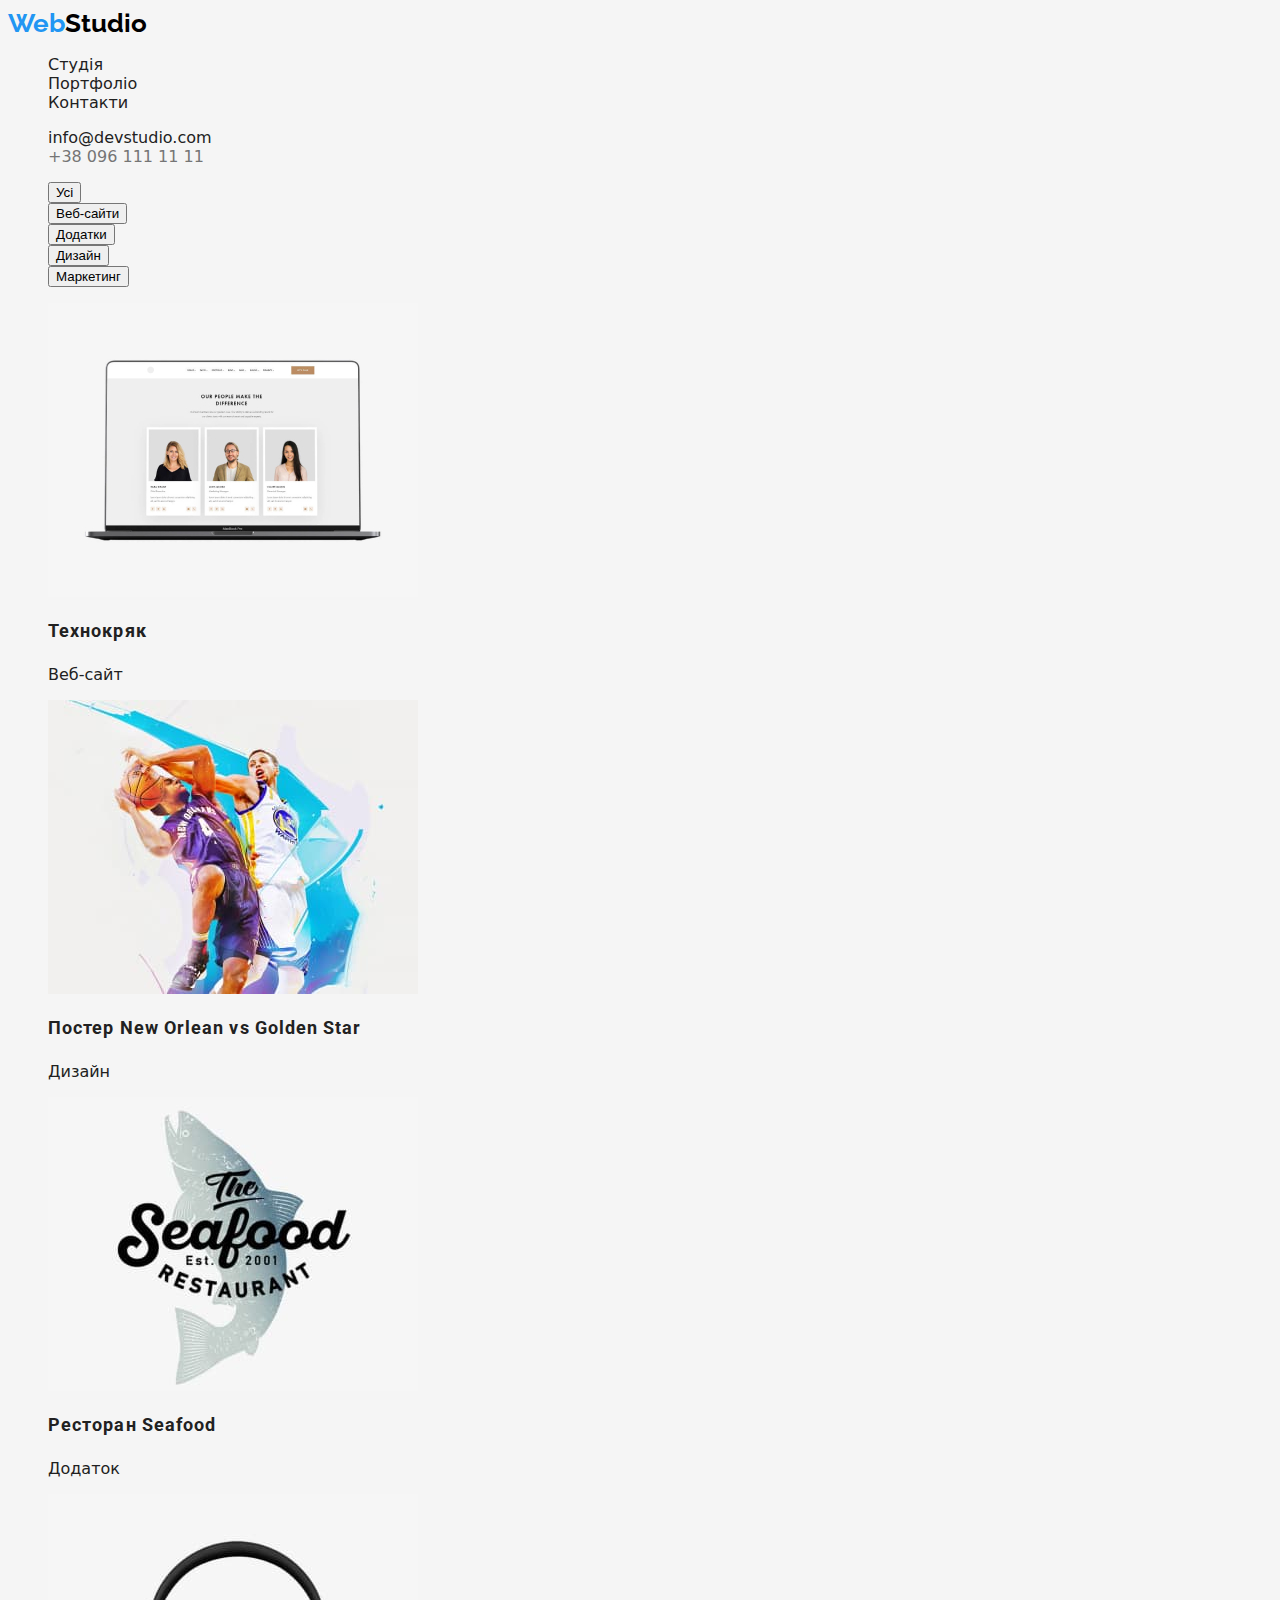
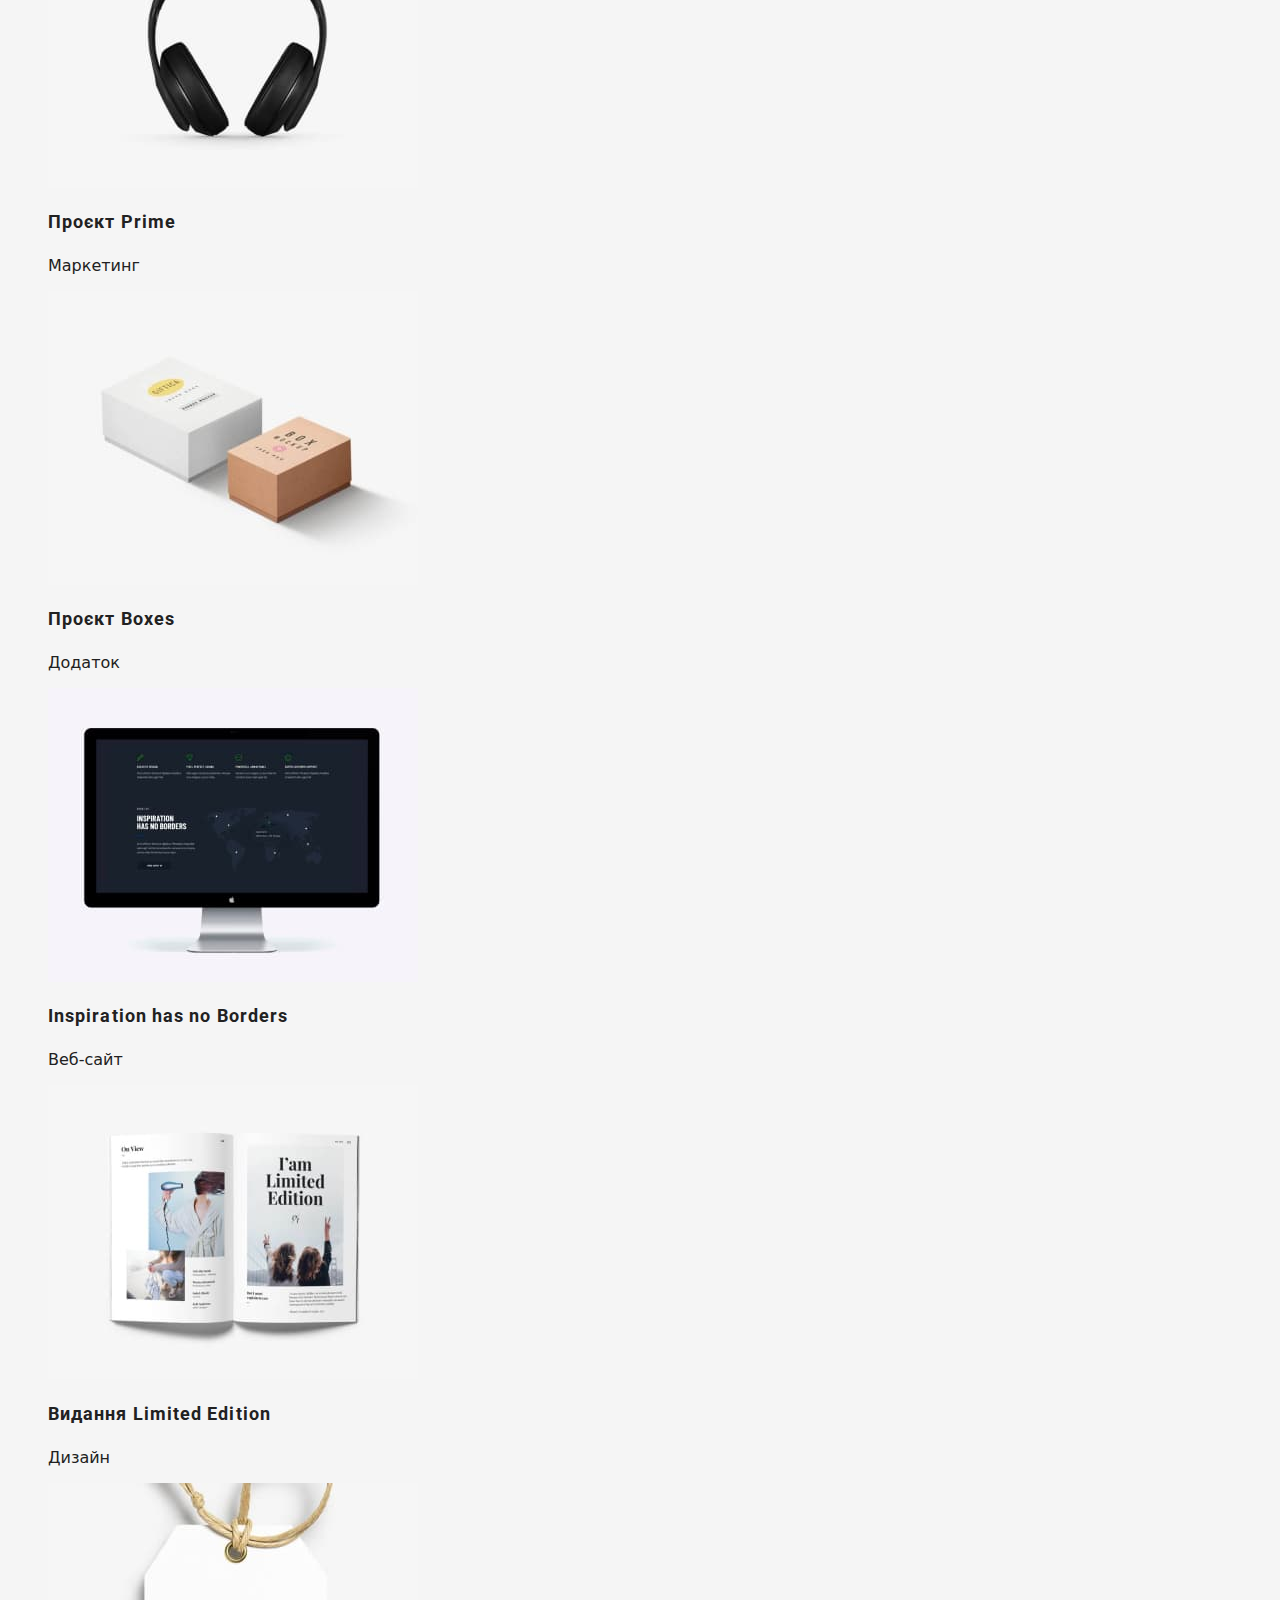
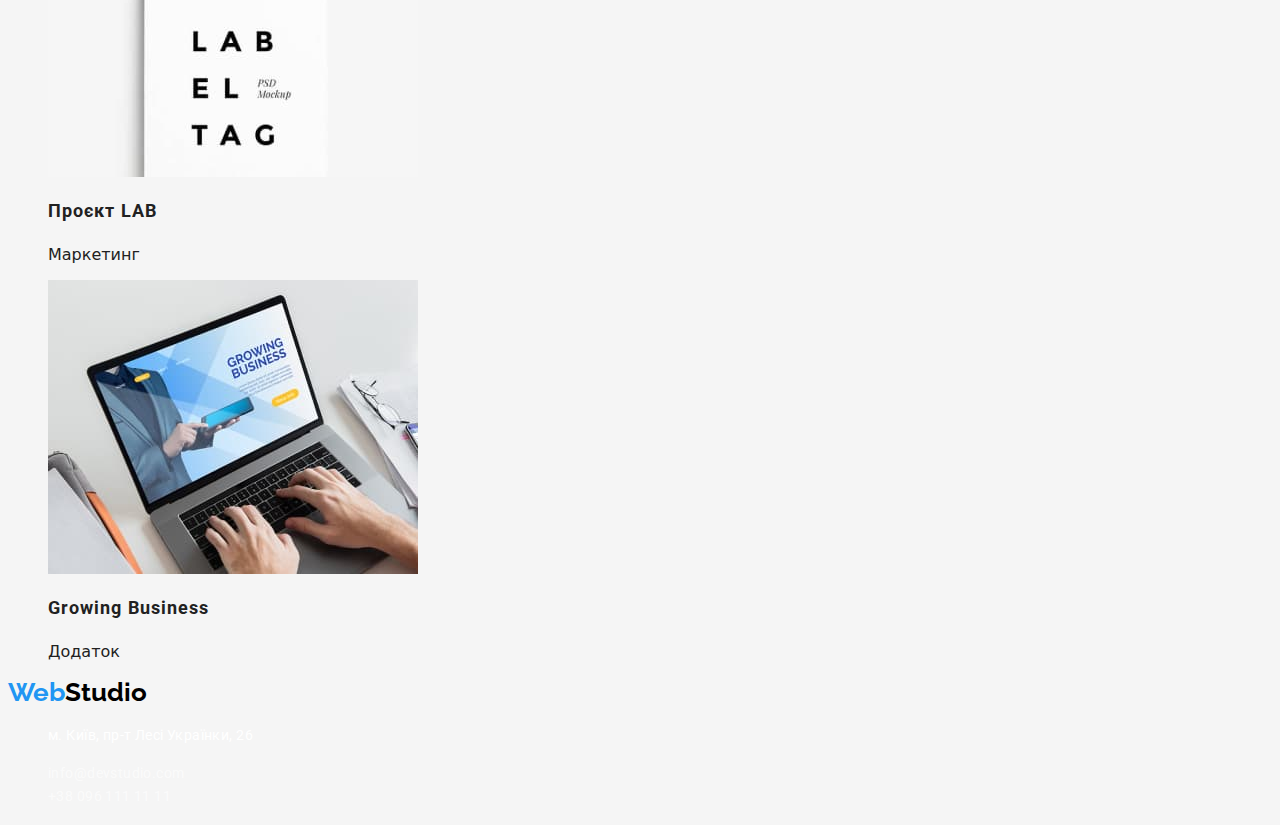
==== portfolio.html @ 9daaad89 "Виправлення портфоліо" ====
<!DOCTYPE html>
<html lang="uk">

<head>
  <meta charset="UTF-8" />
  <meta http-equiv="X-UA-Compatible" content="IE=edge" />
  <meta name="viewport" content="width=device-width, initial-scale=1.0" />
  <title>WebStudio</title>
  <link rel="preconnect" href="https://fonts.googleapis.com">
  <link rel="preconnect" href="https://fonts.gstatic.com" crossorigin>
  <link
    href="https://fonts.googleapis.com/css2?family=Oleo+Script&family=Raleway:wght@700&family=Roboto:wght@400;500;700;900&display=swap"
    rel="stylesheet">
  <link rel="stylesheet" href="./css/styles.css">
</head>

<body>
  <!--Верхня лінія-->
  <header class="header-page">
    <nav class="heder-nav">
      <a href="./index.html" class="logo-blue">Web<span class="logo-black">Studio</span></a>
      <ul class="social-link">
        <li><a class="header-link link" href="./index.html">Студія</a></li>
        <li><a class="header-link link" href="./portfolio.html">Портфоліо</a></li>
        <li><a class="header-link link" href="#">Контакти</a></li>
      </ul>
    </nav>
    <ul>
      <li><a class="link" href="mailto:info@devstudio.com">info@devstudio.com</a></li>
      <li><a class="heder-tel-link" href="tel:+380961111111">+38 096 111 11 11</a></li>
    </ul>
  </header>
  <!--Main-->
  <main>
    <!--Портфоліо-->
    <section>
      <ul>
        <li><button type="button">Усі</button></li>
        <li><button type="button">Веб-сайти</button></li>
        <li><button type="button">Додатки</button></li>
        <li><button type="button">Дизайн</button></li>
        <li><button type="button">Маркетинг</button></li>
      </ul>
      <!--Демонстрація-->
      <ul>
        <li>
          <img src="images/img1.jpg" alt="Технокряк" width="370" height="294">
          <h1>Технокряк</h1>
          <p class="text">Веб-сайт</p>
        </li>
        <li>
          <img src="images/img2.jpg" alt="Постер" width="370" height="294">
          <h1>Постер New Orlean vs Golden Star</h1>
          <p class="text">Дизайн</p>
        </li>
        <li>
          <img src="images/img3.jpg" alt="Ресторан" width="370" height="294">
          <h1>Ресторан Seafood</h1>
          <p class="text">Додаток</p>
        </li>
        <li>
          <img src="images/img4.jpg" alt="Проєкт" width="370" height="294">
          <h1>Проєкт Prime</h1>
          <p class="text">Маркетинг</p>
        </li>
        <li>
          <img src="images/img5.jpg" alt="Проєкт Ящики" width="370" height="294">
          <h1>Проєкт Boxes</h1>
          <p class="text">Додаток</p>
        </li>
        <li>
          <img src="images/img6.jpg" alt="Натхнення не має кордонів" width="370" height="294">
          <h1>Inspiration has no Borders</h1>
          <p class="text">Веб-сайт</p>
        </li>
        <li>
          <img src="images/img7.jpg" alt="Видання" width="370" height="294">
          <h1>Видання Limited Edition</h1>
          <p class="text">Дизайн</p>
        </li>
        <li>
          <img src="images/img8.jpg" alt="Проєкт Етикетка" width="370" height="294">
          <h1>Проєкт LAB</h1>
          <p class="text">Маркетинг</p>
        </li>
        <li>
          <img src="images/img9.jpg" alt="Зростаючий бізнес" width="370" height="294">
          <h1>Growing Business</h1>
          <p class="text">Додаток</p>
        </li>
      </ul>
    </section>
  </main>
  <footer>
    <a href="./index.html" class="logo-blue">Web<span class="logo-black">Studio</span></a>
    <address>
      <ul class="link">
        <li>
          <p class="footer-addres link">м. Київ, пр-т Лесі Українки, 26</p>
        </li>
        <li><a class="footer-link link" href="mailto:info@devstudio.com">info@devstudio.com</a>
        </li>
        <li><a class="footer-tel-link link" href="tel:+380961111111"> +38 096 111 11 11</a></li>
      </ul>
    </address>
  </footer>
</body>

</html>
---- css/styles.css ----
/*body { font-family:'Roboto';*/
body {
  background-color: #f5f5f5;
  color: #212121;
  font-family: system-ui, -apple-system, BlinkMacSystemFont, "Segoe UI", Roboto,
    Oxygen, Ubuntu, Cantarell, "Open Sans", "Helvetica Neue", sans-serif;
}

/*логотип*/
.logo-blue {
  font-family: "Raleway";
  font-style: normal;
  font-weight: 700;
  font-size: 26px;
  line-height: 1.2;
  color: #2196f3;
}

.logo-black {
  color: #000000;
}

/*навігація*/
ul {
  list-style: none;
}

a {
  text-decoration: none;
}

.social-links .link {

  font-weight: 500;
  font-size: 14px;
  line-height: 1.1;
  letter-spacing: 0.02em;
  color: #212121;
}

.social-links .link:hover,
.social-links .link:focus {
  color: #2196f3;
}

.social-links .link:visited {
  color: #2196f3;
}

a[href="#"] {
  color: #212121;
}

.social-links a {
  color: #212121;
}

/*електронна адреса і телефон*/

.link {
  color: #212121;
}

.link:hover {
  color: #2196f3;
}

.heder-tel-link {
  color: #757575;
}

.heder-tel-link:hover,
.heder-tel-link:focus {
  color: #2196f3;
}

/*Шапка, кнопки*/
.hero-title {
  font-weight: 900;
  font-size: 44px;
  line-height: 1.3;
  /* or 136% */

  text-align: center;
  letter-spacing: 0.06em;
  text-transform: uppercase;

  color: #FFFFFF;
}

.hero-button {
  background-color: #2196f3;
  font-weight: 700;
  font-size: 16px;
  line-height: 1.8;
  /* identical to box height, or 188% */

  display: flex;
  align-items: center;
  text-align: center;
  letter-spacing: 0.06em;

  color: #FFFFFF;
}

button {
  cursor: pointer;
}

button:hover,
button:focus {
  color: #2196f3;
}

/*Заголовки*/
h1 {
  font-family: 'Roboto';
  font-style: normal;
  font-weight: 700;
  font-size: 18px;
  line-height: 2;
  /* identical to box height, or 200% */

  letter-spacing: 0.06em;

  color: #212121;
}

h2 {
  font-size: 36px;
  line-height: 1.1;
  text-align: center;
  letter-spacing: 0.03em;

  color: #212121;
}

h3 {
  font-size: 14px;
  line-height: 1.1;
  letter-spacing: 0.03em;
  text-transform: uppercase;

  color: #212121;
}

/*Параграфи*/
.text-main {
  font-weight: 400;
  font-size: 14px;
  line-height: 1.7;
  /* or 171% */

  letter-spacing: 0.03em;

  color: #757575;
}

.visually-hidden {
  position: absolute;
  white-space: nowrap;
  width: 1px;
  height: 1px;
  overflow: hidden;
  border: 0;
  padding: 0;
  clip: rect(0 0 0 0);
  clip-path: inset(50%);
  margin: -1px;
}

.footer-addres {
  font-family: 'Roboto';
  font-style: normal;
  font-weight: 400;
  font-size: 14px;
  line-height: 1.7;
  /* or 171% */

  letter-spacing: 0.03em;

  color: #FFFFFF;
}

.footer-link {
  font-family: 'Roboto';
  font-style: normal;
  font-size: 14px;
  line-height: 1.7;
  /* or 171% */

  letter-spacing: 0.03em;

  color: rgba(255, 255, 255, 0.6);
}

.footer-tel-link {
  font-family: 'Roboto';
  font-style: normal;
  font-weight: 400;
  font-size: 14px;
  line-height: 1.7;
  /* or 171% */

  letter-spacing: 0.03em;

  color: rgba(255, 255, 255, 0.6);
}
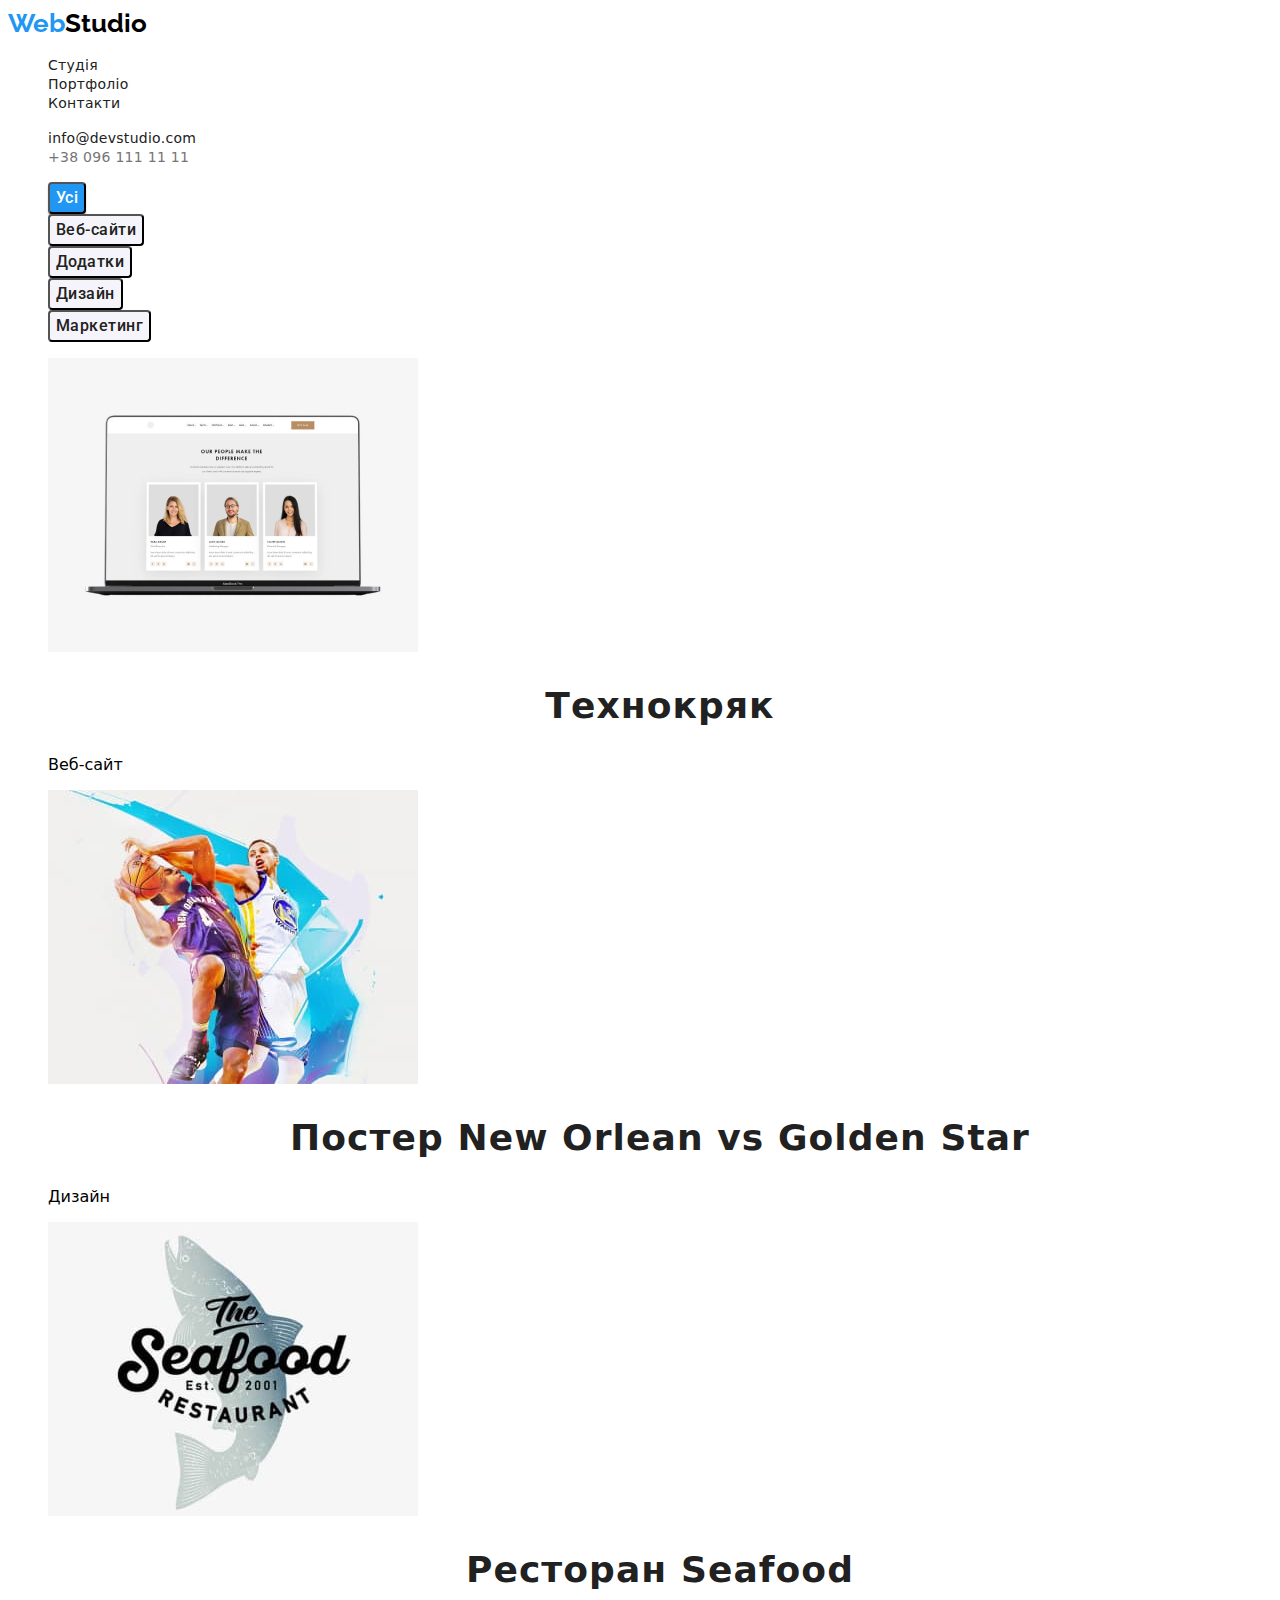
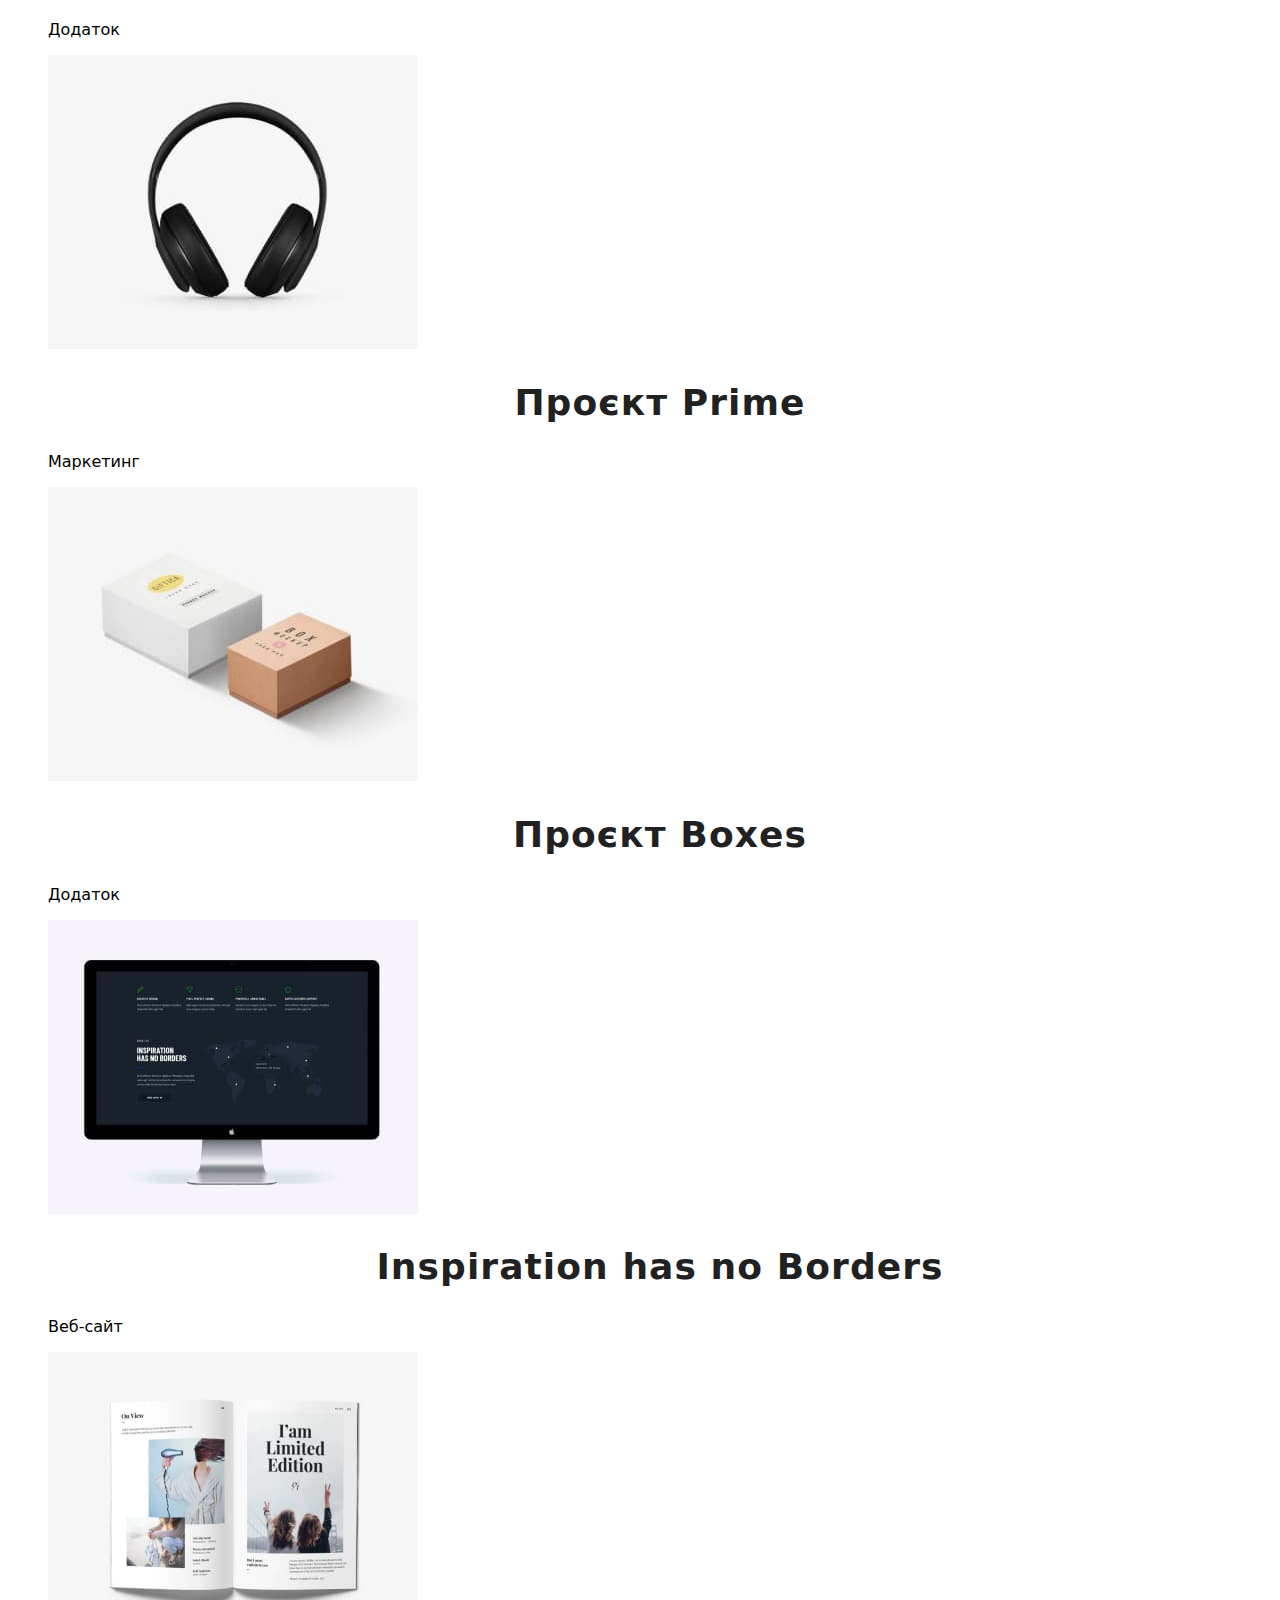
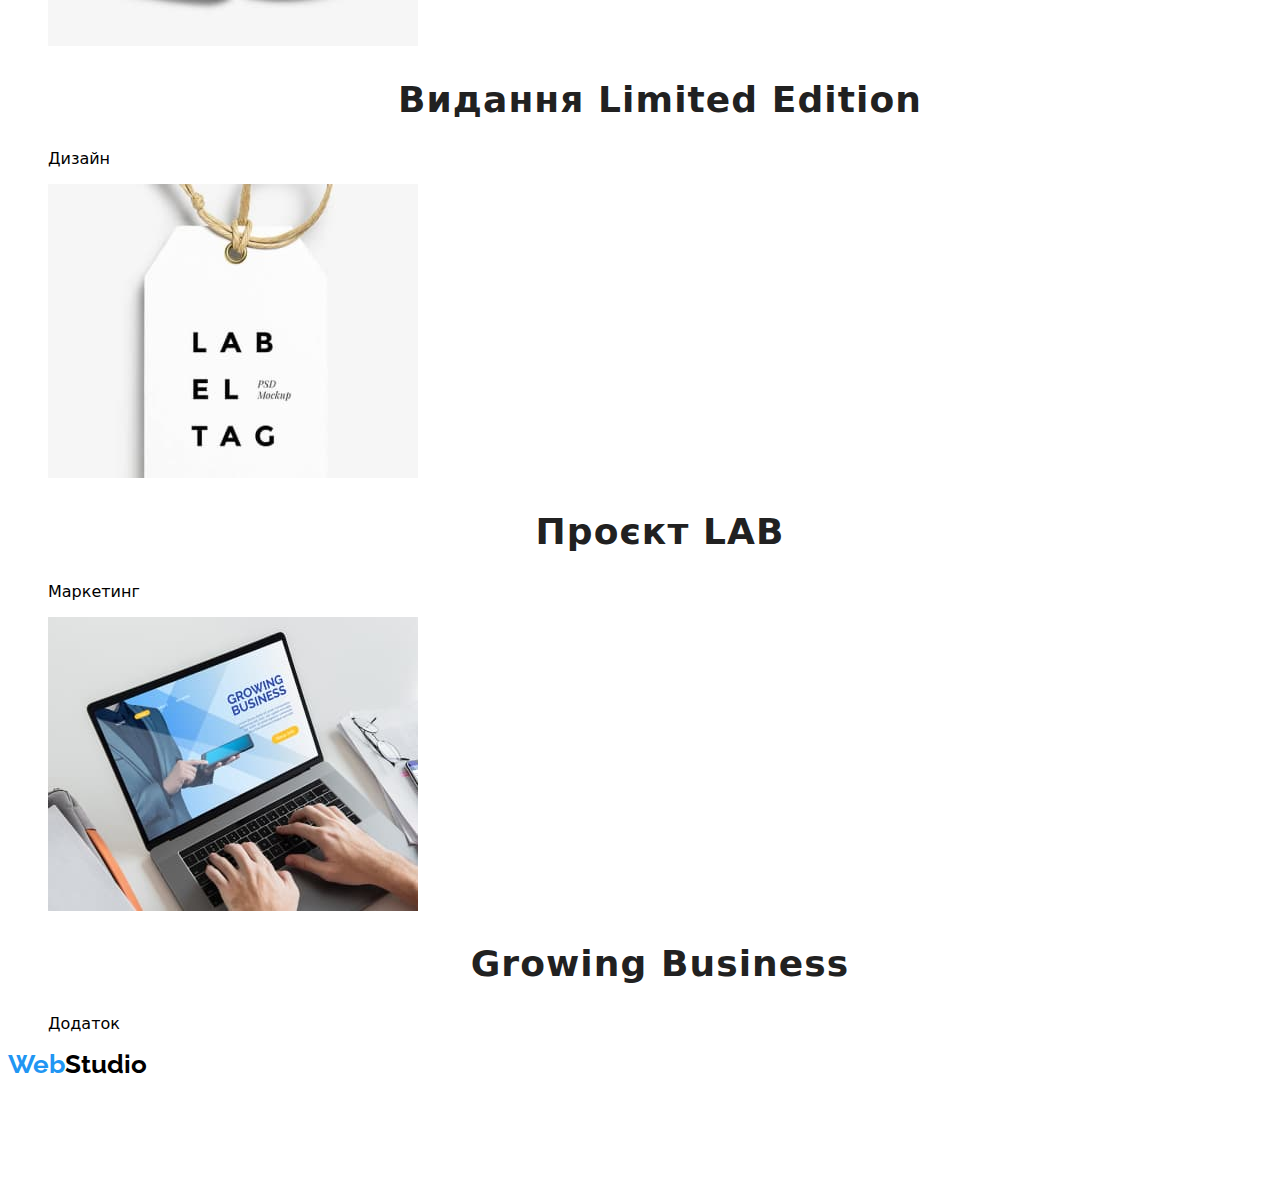
==== commit c9040eaa: "допрацювання" ====
--- a/portfolio.html
+++ b/portfolio.html
@@ -2,9 +2,9 @@
 <html lang="uk">
 
 <head>
-  <meta charset="UTF-8" />
-  <meta http-equiv="X-UA-Compatible" content="IE=edge" />
-  <meta name="viewport" content="width=device-width, initial-scale=1.0" />
+  <meta charset="UTF-8">
+  <meta http-equiv="X-UA-Compatible" content="IE=edge">
+  <meta name="viewport" content="width=device-width, initial-scale=1.0">
   <title>WebStudio</title>
   <link rel="preconnect" href="https://fonts.googleapis.com">
   <link rel="preconnect" href="https://fonts.gstatic.com" crossorigin>
@@ -17,9 +17,9 @@
 <body>
   <!--Верхня лінія-->
   <header class="header-page">
-    <nav class="heder-nav">
+    <nav>
       <a href="./index.html" class="logo-blue">Web<span class="logo-black">Studio</span></a>
-      <ul class="social-link">
+      <ul class="site-nav list">
         <li><a class="header-link link" href="./index.html">Студія</a></li>
         <li><a class="header-link link" href="./portfolio.html">Портфоліо</a></li>
         <li><a class="header-link link" href="#">Контакти</a></li>
@@ -34,58 +34,59 @@
   <main>
     <!--Портфоліо-->
     <section>
+      <h1 class="visually-hidden">Портфоліо</h1>
       <ul>
-        <li><button type="button">Усі</button></li>
-        <li><button type="button">Веб-сайти</button></li>
-        <li><button type="button">Додатки</button></li>
-        <li><button type="button">Дизайн</button></li>
-        <li><button type="button">Маркетинг</button></li>
+        <li><button class="portfolio-button-blue" type="button">Усі</button></li>
+        <li><button class="portfolio-button" type="button">Веб-сайти</button></li>
+        <li><button class="portfolio-button" type="button">Додатки</button></li>
+        <li><button class="portfolio-button" type="button">Дизайн</button></li>
+        <li><button class="portfolio-button" type="button">Маркетинг</button></li>
       </ul>
       <!--Демонстрація-->
       <ul>
         <li>
           <img src="images/img1.jpg" alt="Технокряк" width="370" height="294">
-          <h1>Технокряк</h1>
+          <h2 class="">Технокряк</h2>
           <p class="text">Веб-сайт</p>
         </li>
         <li>
           <img src="images/img2.jpg" alt="Постер" width="370" height="294">
-          <h1>Постер New Orlean vs Golden Star</h1>
+          <h2>Постер New Orlean vs Golden Star</h2>
           <p class="text">Дизайн</p>
         </li>
         <li>
           <img src="images/img3.jpg" alt="Ресторан" width="370" height="294">
-          <h1>Ресторан Seafood</h1>
+          <h2>Ресторан Seafood</h2>
           <p class="text">Додаток</p>
         </li>
         <li>
           <img src="images/img4.jpg" alt="Проєкт" width="370" height="294">
-          <h1>Проєкт Prime</h1>
+          <h2>Проєкт Prime</h2>
           <p class="text">Маркетинг</p>
         </li>
         <li>
           <img src="images/img5.jpg" alt="Проєкт Ящики" width="370" height="294">
-          <h1>Проєкт Boxes</h1>
+          <h2>Проєкт Boxes</h2>
           <p class="text">Додаток</p>
         </li>
         <li>
           <img src="images/img6.jpg" alt="Натхнення не має кордонів" width="370" height="294">
-          <h1>Inspiration has no Borders</h1>
+          <h2>Inspiration has no Borders</h2>
           <p class="text">Веб-сайт</p>
         </li>
         <li>
           <img src="images/img7.jpg" alt="Видання" width="370" height="294">
-          <h1>Видання Limited Edition</h1>
+          <h2>Видання Limited Edition</h2>
           <p class="text">Дизайн</p>
         </li>
         <li>
           <img src="images/img8.jpg" alt="Проєкт Етикетка" width="370" height="294">
-          <h1>Проєкт LAB</h1>
+          <h2>Проєкт LAB</h2>
           <p class="text">Маркетинг</p>
         </li>
         <li>
           <img src="images/img9.jpg" alt="Зростаючий бізнес" width="370" height="294">
-          <h1>Growing Business</h1>
+          <h2>Growing Business</h2>
           <p class="text">Додаток</p>
         </li>
       </ul>
--- a/css/styles.css
+++ b/css/styles.css
@@ -1,11 +1,20 @@
-/*body { font-family:'Roboto';*/
+/*body font-family:'Roboto';*/
+:root {
+  --primary-text-color:#757575;
+  --title-text-color: #212121;
+  --accent-color: #2196F3;
+  --accent-black-color: #000000;
+  --primary-white-color: #FFFFFF;
+}
+
 body {
-  background-color: #f5f5f5;
-  color: #212121;
+  background-color: var(--primary-white-color);
   font-family: system-ui, -apple-system, BlinkMacSystemFont, "Segoe UI", Roboto,
     Oxygen, Ubuntu, Cantarell, "Open Sans", "Helvetica Neue", sans-serif;
 }
-
+.hero {
+  background: #2F303A;
+}
 /*логотип*/
 .logo-blue {
   font-family: "Raleway";
@@ -17,56 +26,67 @@
 }
 
 .logo-black {
-  color: #000000;
-}
-
+  color: var(--accent-black-color)
+}
+.logo-white {
+color: var(--primary-white-color)
+}
 /*навігація*/
 ul {
   list-style: none;
 }
-
+.list {
+  list-style: none;
+}
 a {
   text-decoration: none;
 }
 
-.social-links .link {
-
+.site-nav.header-link.link {
+
+  font-family: 'Roboto';
+  font-style: normal;
   font-weight: 500;
   font-size: 14px;
   line-height: 1.1;
   letter-spacing: 0.02em;
-  color: #212121;
-}
-
-.social-links .link:hover,
-.social-links .link:focus {
-  color: #2196f3;
-}
-
-.social-links .link:visited {
-  color: #2196f3;
+
+  color:var(--title-text-color)
+}
+
+.site-nav.header-link.link {
+  color: var(--accent-color);
+}
+
+.site-nav.header-link.link:hover,
+.site-nav.header-link.link:focus {
+  color: var(--accent-color)
 }
 
 a[href="#"] {
-  color: #212121;
-}
-
-.social-links a {
-  color: #212121;
+  color:var(--title-text-color)
 }
 
 /*електронна адреса і телефон*/
 
 .link {
-  color: #212121;
-}
-
-.link:hover {
-  color: #2196f3;
+  font-weight: 500;
+  font-size: 14px;
+  line-height: 1.1;
+  letter-spacing: 0.02em;
+  color: var(--title-text-color)
+}
+.link:hover,
+.link:focus {
+  color: var(--accent-color)
 }
 
 .heder-tel-link {
-  color: #757575;
+  font-weight: 500;
+  font-size: 14px;
+  line-height: 1.1;
+  letter-spacing: 0.02em;
+  color:var(--primary-text-color)
 }
 
 .heder-tel-link:hover,
@@ -85,46 +105,83 @@
   letter-spacing: 0.06em;
   text-transform: uppercase;
 
-  color: #FFFFFF;
-}
-
+  color: var(--primary-white-color)
+}
+
+.button {
+  color: var(--title-text-color);
+  background-color: var(--primary-white-color);
+}
+
+.button {
+  cursor: pointer;
+}
+button:hover,
+button:focus {
+  color: var(--accent-color)
+}
 .hero-button {
-  background-color: #2196f3;
+  background: #2196F3;
+  box-shadow: 0px 4px 4px rgba(0, 0, 0, 0.15);
+  border-radius: 4px;
   font-weight: 700;
   font-size: 16px;
   line-height: 1.8;
   /* identical to box height, or 188% */
-
   display: flex;
   align-items: center;
   text-align: center;
   letter-spacing: 0.06em;
-
-  color: #FFFFFF;
-}
-
-button {
-  cursor: pointer;
-}
-
-button:hover,
-button:focus {
-  color: #2196f3;
-}
-
+  color: var(--primary-white-color)
+}
+.portfolio-button-blue {
+  background-color: var(--accent-color);
+  /* shadow-middle */
+  box-shadow: 0px 3px 1px rgba(0, 0, 0, 0.1),
+    0px 1px 2px rgba(0, 0, 0, 0.08),
+    0px 2px 2px rgba(0, 0, 0, 0.12);
+  border-radius: 4px;
+
+  font-family: 'Roboto';
+  font-style: normal;
+  font-weight: 500;
+  font-size: 16px;
+  line-height: 1.6;
+  /* identical to box height, or 162% */
+  text-align: center;
+  letter-spacing: 0.03em;
+  color: var(--primary-white-color)
+}
+.portfolio-button {
+  background: #F5F4FA;
+  border-radius: 4px;
+  font-family: 'Roboto';
+  font-style: normal;
+  font-weight: 500;
+  font-size: 16px;
+  line-height: 26px;
+  /* identical to box height, or 162% */
+
+  text-align: center;
+  letter-spacing: 0.03em;
+  color: var(--title-text-color);
+}
 /*Заголовки*/
-h1 {
-  font-family: 'Roboto';
-  font-style: normal;
-  font-weight: 700;
-  font-size: 18px;
-  line-height: 2;
-  /* identical to box height, or 200% */
-
+.hero-title {
+  font-family: 'Roboto';
+  font-style: normal;
+  font-weight: 900;
+  font-size: 44px;
+  line-height: 1.3;
+  /* or 136% */
+
+  text-align: center;
   letter-spacing: 0.06em;
-
-  color: #212121;
-}
+  text-transform: uppercase;
+
+  color: var(--primary-white-color);
+}
+
 
 h2 {
   font-size: 36px;
@@ -168,7 +225,9 @@
   clip-path: inset(50%);
   margin: -1px;
 }
-
+.page-footer{
+background: #2F303A;
+}
 .footer-addres {
   font-family: 'Roboto';
   font-style: normal;
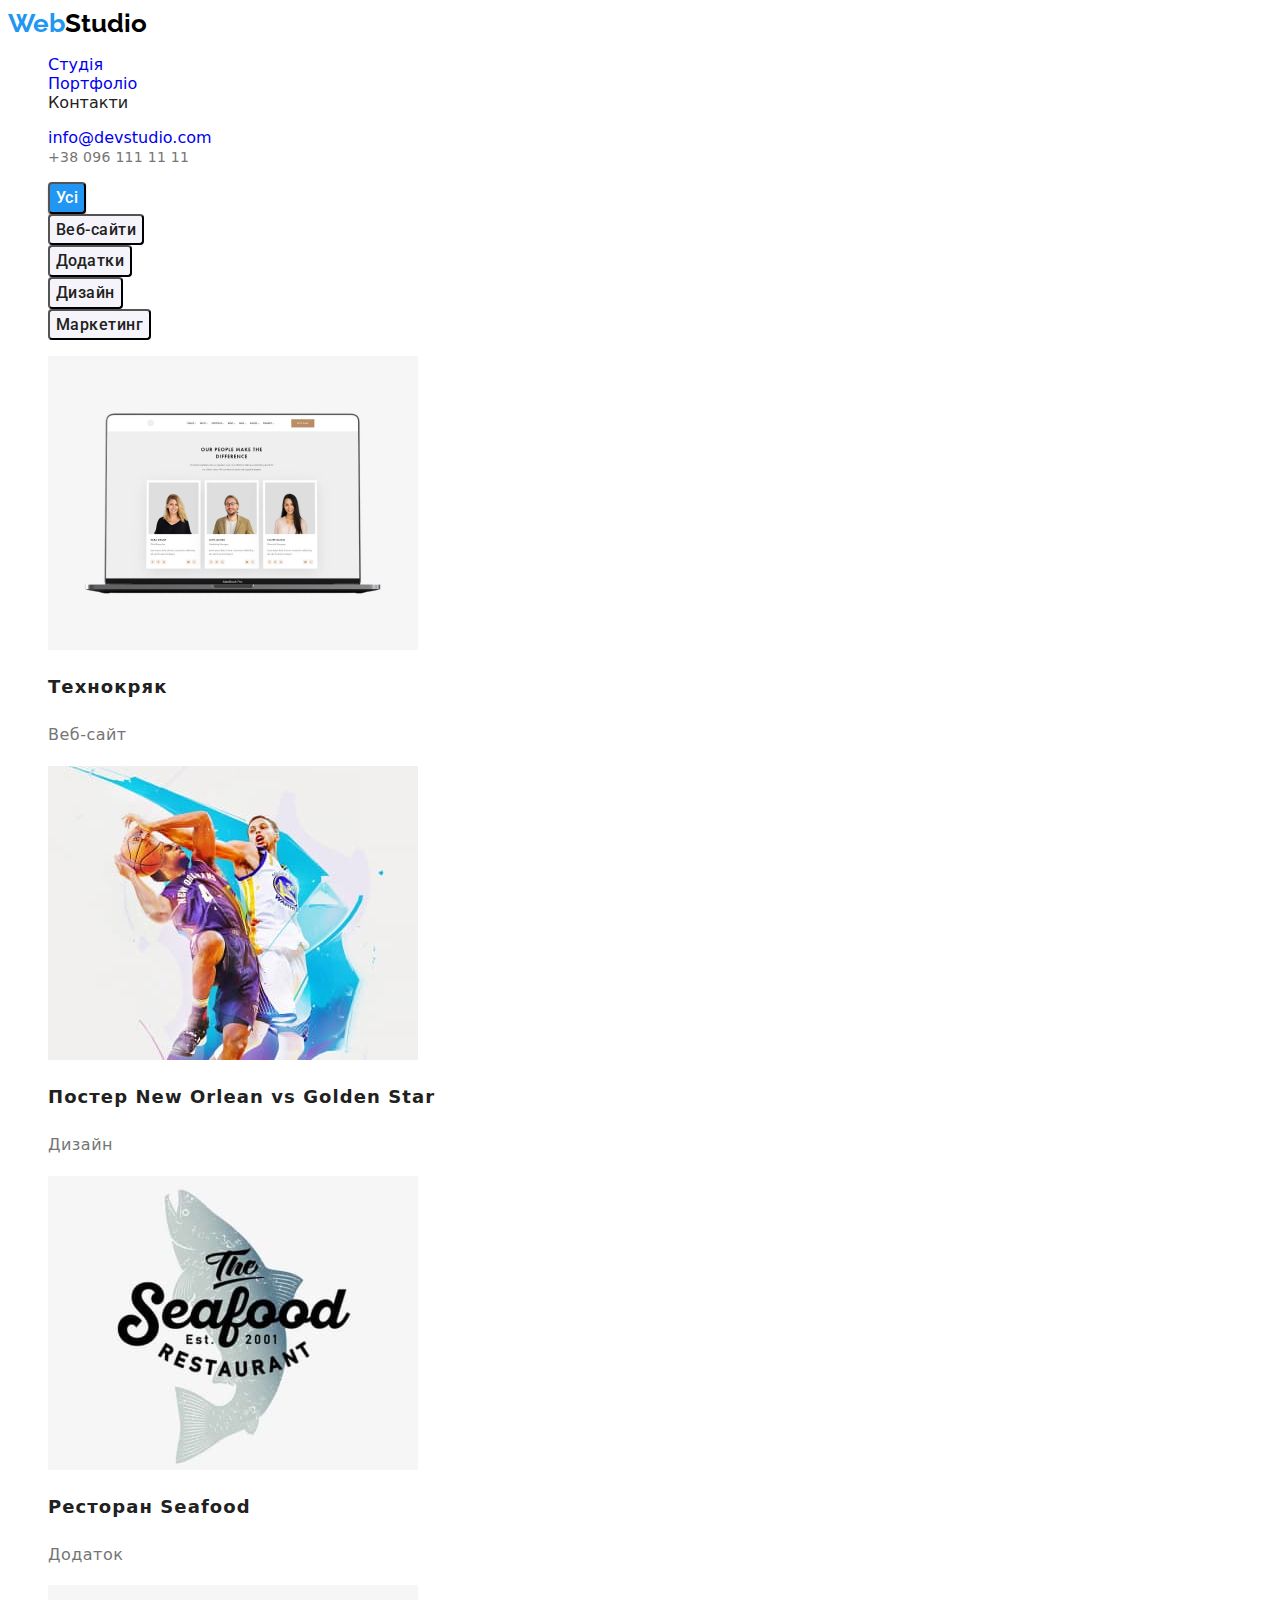
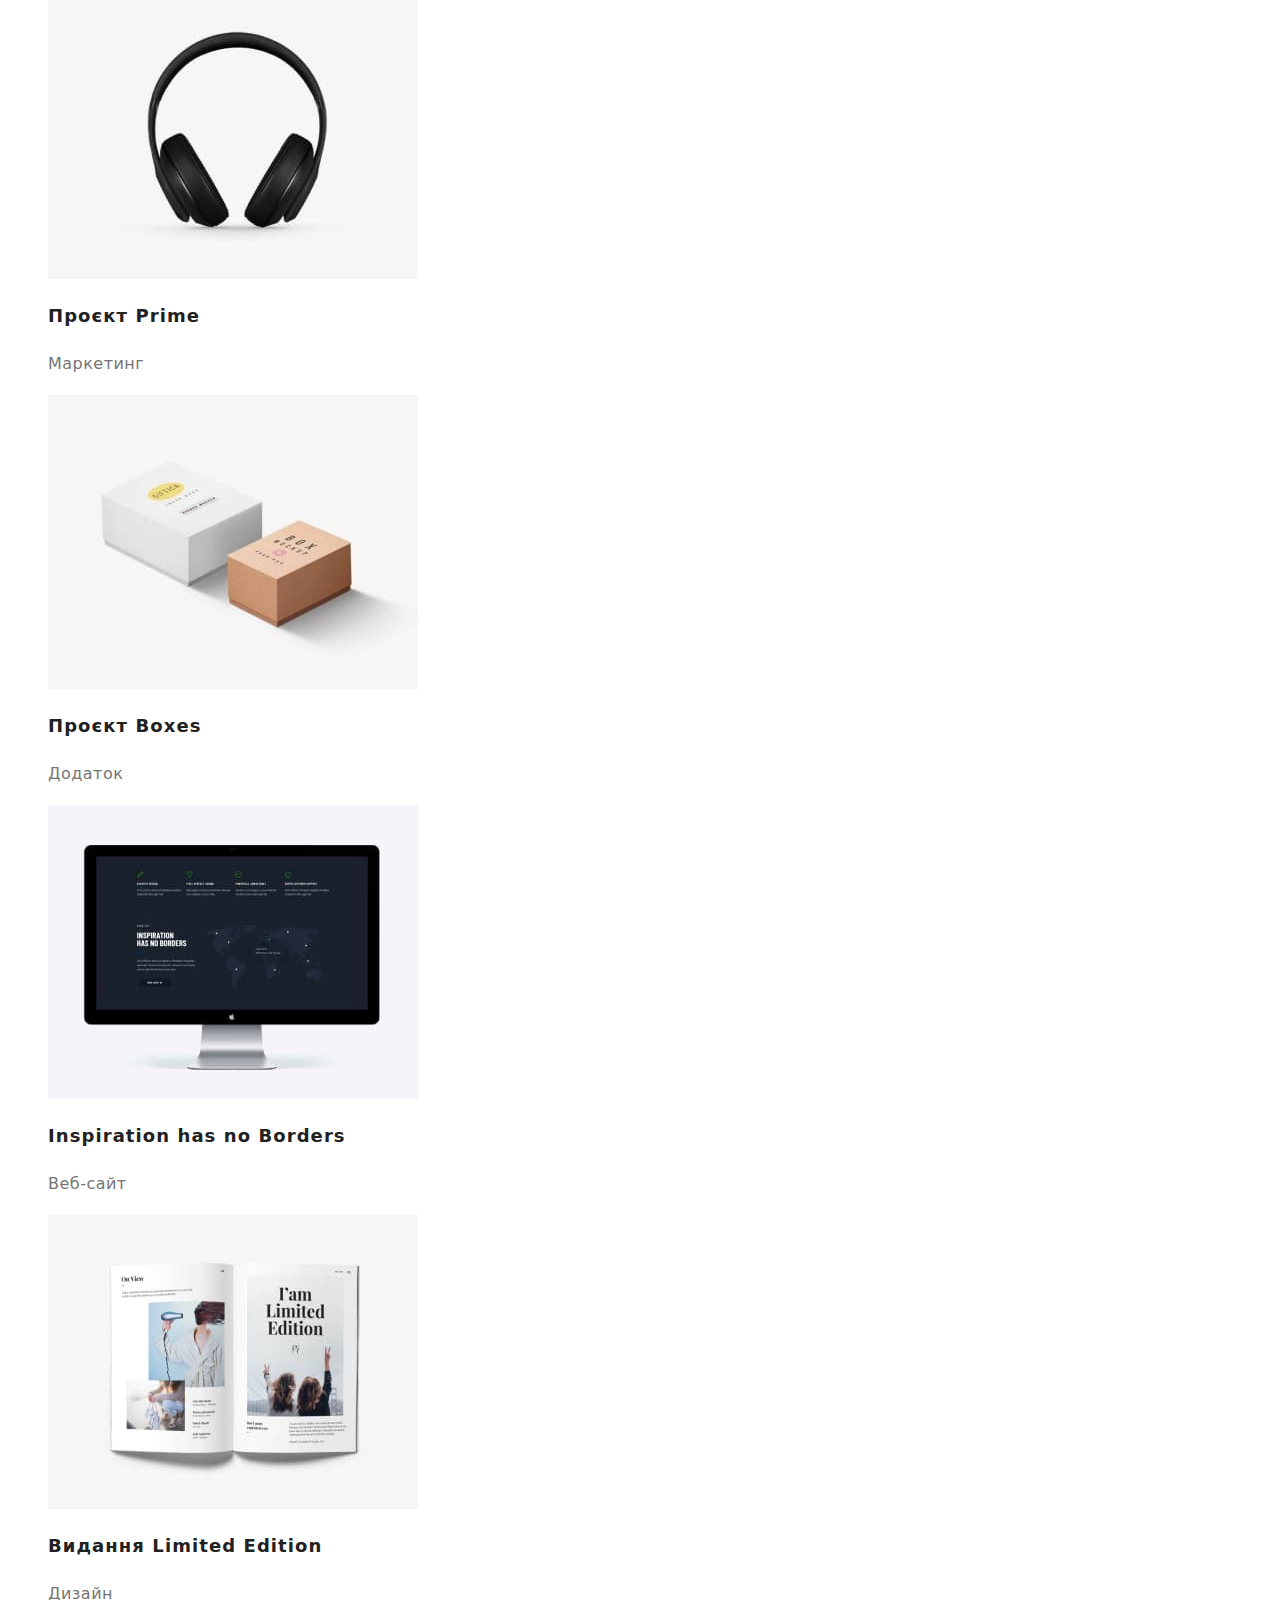
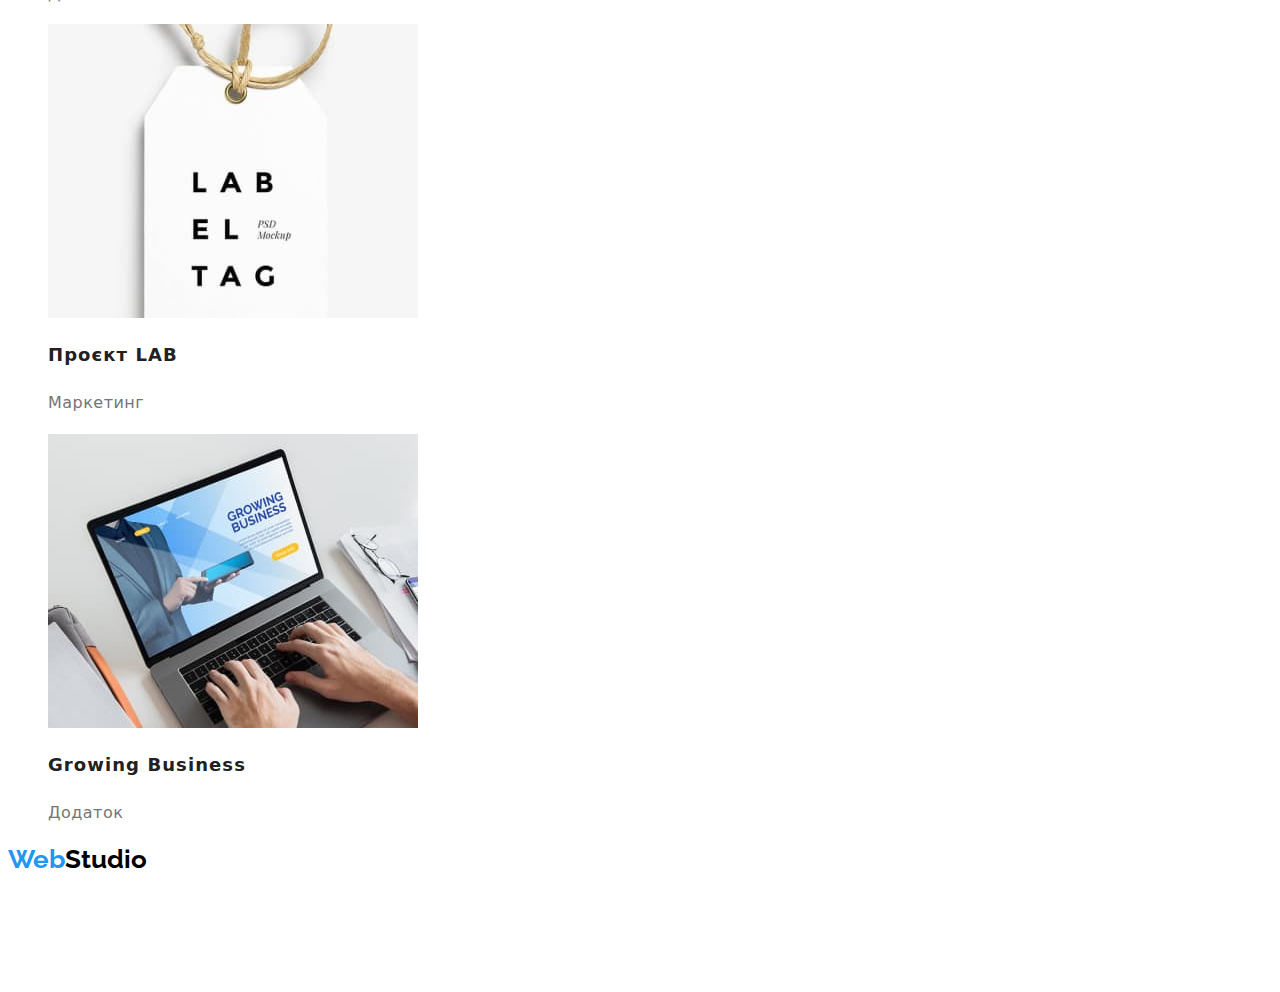
==== commit 03044527: "допрацювання" ====
--- a/portfolio.html
+++ b/portfolio.html
@@ -46,48 +46,48 @@
       <ul>
         <li>
           <img src="images/img1.jpg" alt="Технокряк" width="370" height="294">
-          <h2 class="">Технокряк</h2>
-          <p class="text">Веб-сайт</p>
+          <h2 class="section-title">Технокряк</h2>
+          <p class="section-text">Веб-сайт</p>
         </li>
         <li>
           <img src="images/img2.jpg" alt="Постер" width="370" height="294">
-          <h2>Постер New Orlean vs Golden Star</h2>
-          <p class="text">Дизайн</p>
+          <h2 class="section-title">Постер New Orlean vs Golden Star</h2>
+          <p class="section-text">Дизайн</p>
         </li>
         <li>
           <img src="images/img3.jpg" alt="Ресторан" width="370" height="294">
-          <h2>Ресторан Seafood</h2>
-          <p class="text">Додаток</p>
+          <h2 class="section-title">Ресторан Seafood</h2>
+          <p class="section-text">Додаток</p>
         </li>
         <li>
           <img src="images/img4.jpg" alt="Проєкт" width="370" height="294">
-          <h2>Проєкт Prime</h2>
-          <p class="text">Маркетинг</p>
+          <h2 class="section-title">Проєкт Prime</h2>
+          <p class="section-text">Маркетинг</p>
         </li>
         <li>
           <img src="images/img5.jpg" alt="Проєкт Ящики" width="370" height="294">
-          <h2>Проєкт Boxes</h2>
-          <p class="text">Додаток</p>
+          <h2 class="section-title">Проєкт Boxes</h2>
+          <p class="section-text">Додаток</p>
         </li>
         <li>
           <img src="images/img6.jpg" alt="Натхнення не має кордонів" width="370" height="294">
-          <h2>Inspiration has no Borders</h2>
-          <p class="text">Веб-сайт</p>
+          <h2 class="section-title">Inspiration has no Borders</h2>
+          <p class="section-text">Веб-сайт</p>
         </li>
         <li>
           <img src="images/img7.jpg" alt="Видання" width="370" height="294">
-          <h2>Видання Limited Edition</h2>
-          <p class="text">Дизайн</p>
+          <h2 class="section-title">Видання Limited Edition</h2>
+          <p class="section-text">Дизайн</p>
         </li>
         <li>
           <img src="images/img8.jpg" alt="Проєкт Етикетка" width="370" height="294">
-          <h2>Проєкт LAB</h2>
-          <p class="text">Маркетинг</p>
+          <h2 class="section-title">Проєкт LAB</h2>
+          <p class="section-text">Маркетинг</p>
         </li>
         <li>
           <img src="images/img9.jpg" alt="Зростаючий бізнес" width="370" height="294">
-          <h2>Growing Business</h2>
-          <p class="text">Додаток</p>
+          <h2 class="section-title">Growing Business</h2>
+          <p class="section-text">Додаток</p>
         </li>
       </ul>
     </section>
--- a/css/styles.css
+++ b/css/styles.css
@@ -5,6 +5,7 @@
   --accent-color: #2196F3;
   --accent-black-color: #000000;
   --primary-white-color: #FFFFFF;
+  --primary-button-color:#F5F4FA;
 }
 
 body {
@@ -54,10 +55,6 @@
   color:var(--title-text-color)
 }
 
-.site-nav.header-link.link {
-  color: var(--accent-color);
-}
-
 .site-nav.header-link.link:hover,
 .site-nav.header-link.link:focus {
   color: var(--accent-color)
@@ -69,7 +66,7 @@
 
 /*електронна адреса і телефон*/
 
-.link {
+.link .current {
   font-weight: 500;
   font-size: 14px;
   line-height: 1.1;
@@ -91,7 +88,7 @@
 
 .heder-tel-link:hover,
 .heder-tel-link:focus {
-  color: #2196f3;
+  color: var(--accent-color);
 }
 
 /*Шапка, кнопки*/
@@ -120,10 +117,13 @@
 button:focus {
   color: var(--accent-color)
 }
-.hero-button {
-  background: #2196F3;
+.button.primary {
+  background-color: var(--accent-color);
   box-shadow: 0px 4px 4px rgba(0, 0, 0, 0.15);
   border-radius: 4px;
+
+  font-family: 'Roboto';
+  font-style: normal;
   font-weight: 700;
   font-size: 16px;
   line-height: 1.8;
@@ -133,6 +133,9 @@
   text-align: center;
   letter-spacing: 0.06em;
   color: var(--primary-white-color)
+}
+.button.primary:hover,.button.primary:focus {
+  color: var(--accent-color)
 }
 .portfolio-button-blue {
   background-color: var(--accent-color);
@@ -153,23 +156,23 @@
   color: var(--primary-white-color)
 }
 .portfolio-button {
-  background: #F5F4FA;
+  background-color: var(--primary-button-color);
   border-radius: 4px;
   font-family: 'Roboto';
   font-style: normal;
   font-weight: 500;
   font-size: 16px;
-  line-height: 26px;
+  line-height: 1.6;
   /* identical to box height, or 162% */
 
   text-align: center;
   letter-spacing: 0.03em;
   color: var(--title-text-color);
 }
-/*Заголовки*/
+/*Заголовки першої сторінки*/
 .hero-title {
   font-family: 'Roboto';
-  font-style: normal;
+  font-style: inherit;
   font-weight: 900;
   font-size: 44px;
   line-height: 1.3;
@@ -181,24 +184,44 @@
 
   color: var(--primary-white-color);
 }
-
-
-h2 {
+.main-title {
+  font-weight: 700;
   font-size: 36px;
   line-height: 1.1;
   text-align: center;
   letter-spacing: 0.03em;
-
-  color: #212121;
-}
-
-h3 {
-  font-size: 14px;
-  line-height: 1.1;
-  letter-spacing: 0.03em;
-  text-transform: uppercase;
-
-  color: #212121;
+  color: var(--title-text-color);
+}
+
+.title {
+  font-weight: 700;
+    font-size: 14px;
+    line-height: 1.1;
+    letter-spacing: 0.03em;
+    text-transform: uppercase;
+
+  color: var(--title-text-color);
+}
+
+.name-title {
+  font-weight: 500;
+  font-size: 16px;
+  line-height: 1.1;
+  /* identical to box height */
+
+  text-align: center;
+  letter-spacing: 0.03em;
+}
+/*Заголовки портфоліо*/
+
+.section-title {
+  font-weight: 700;
+  font-size: 18px;
+  line-height: 2;
+  /* identical to box height, or 200% */
+
+  letter-spacing: 0.06em;
+  color: var(--title-text-color);
 }
 
 /*Параграфи*/
@@ -210,7 +233,28 @@
 
   letter-spacing: 0.03em;
 
-  color: #757575;
+  color: var(--primary-text-color)
+}
+
+.text {
+  font-weight: 400;
+  font-size: 16px;
+  line-height: 1.1px;
+  /* identical to box height */
+
+  text-align: center;
+  letter-spacing: 0.03em;
+}
+.section-text {
+  font-weight: 400;
+  font-size: 16px;
+  line-height: 1.8;
+  /* identical to box height, or 188% */
+
+  letter-spacing: 0.03em;
+
+  color: var(--primary-text-color);
+
 }
 
 .visually-hidden {
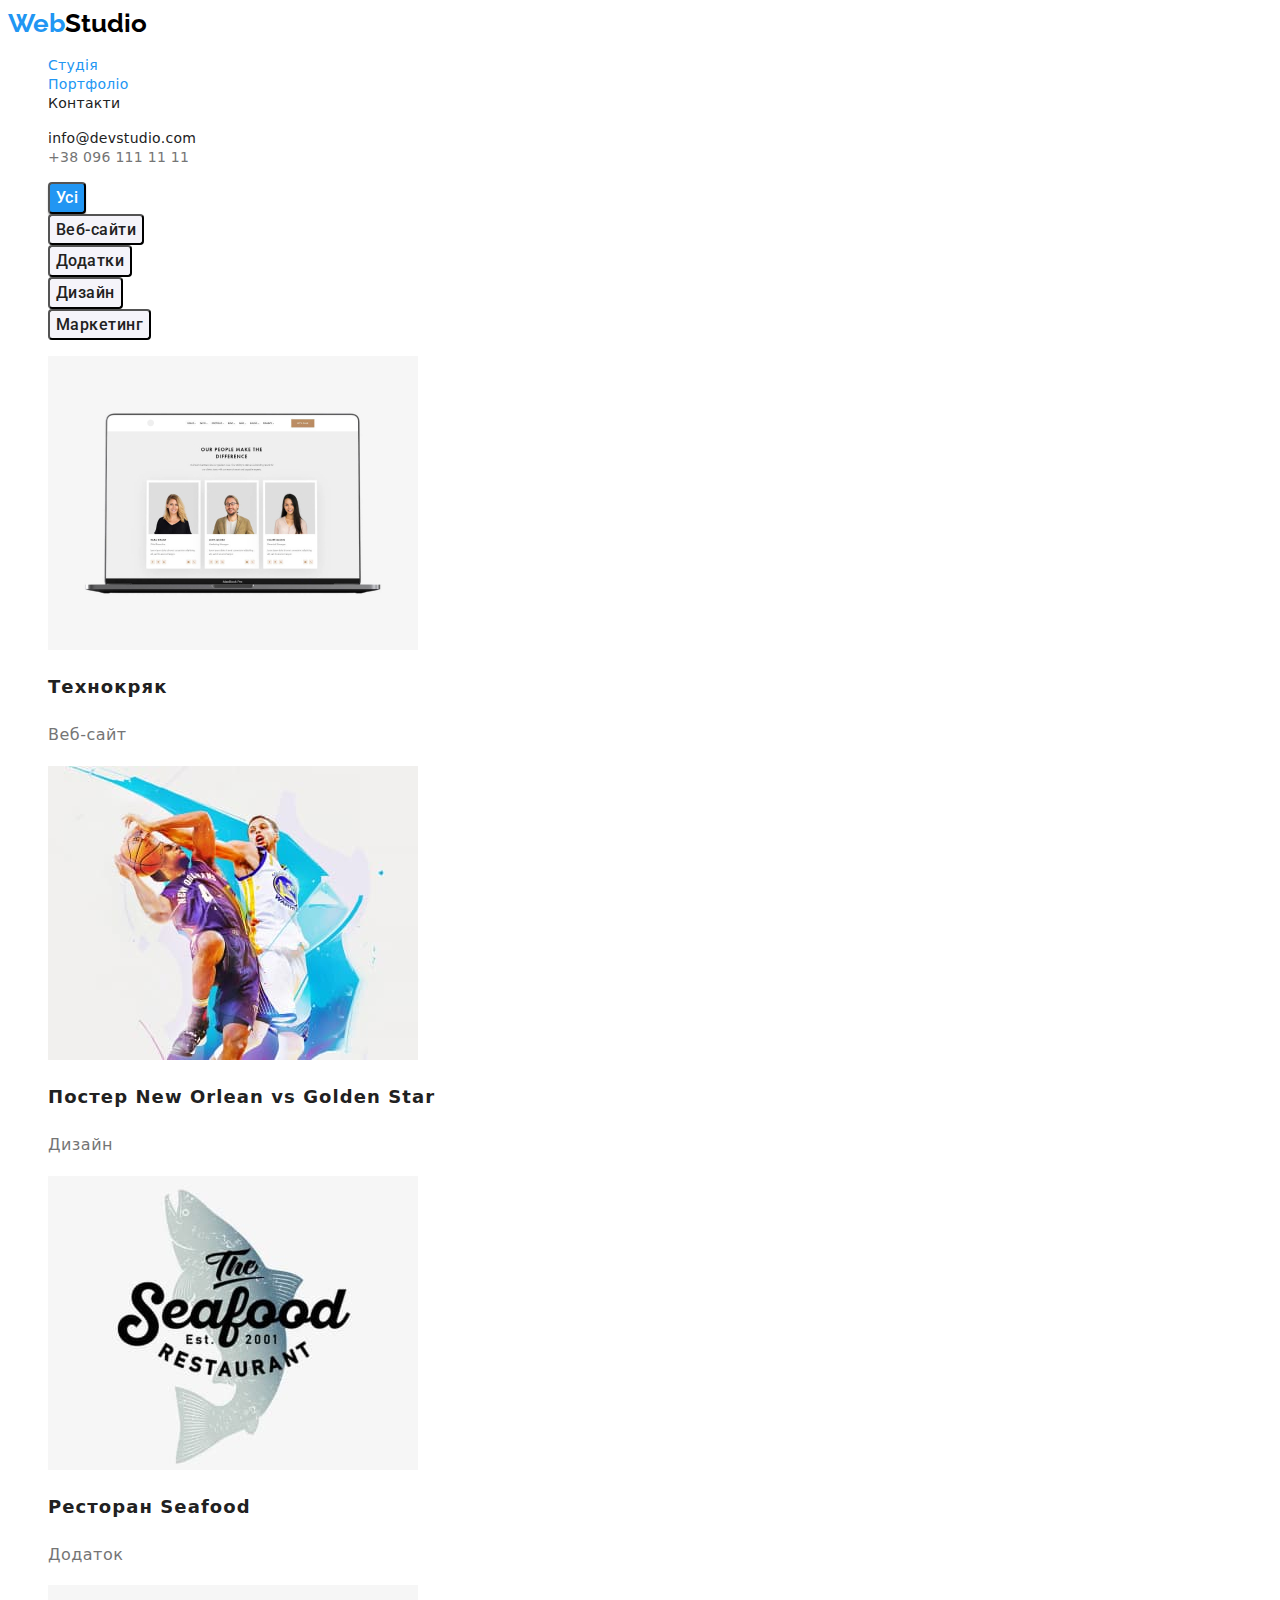
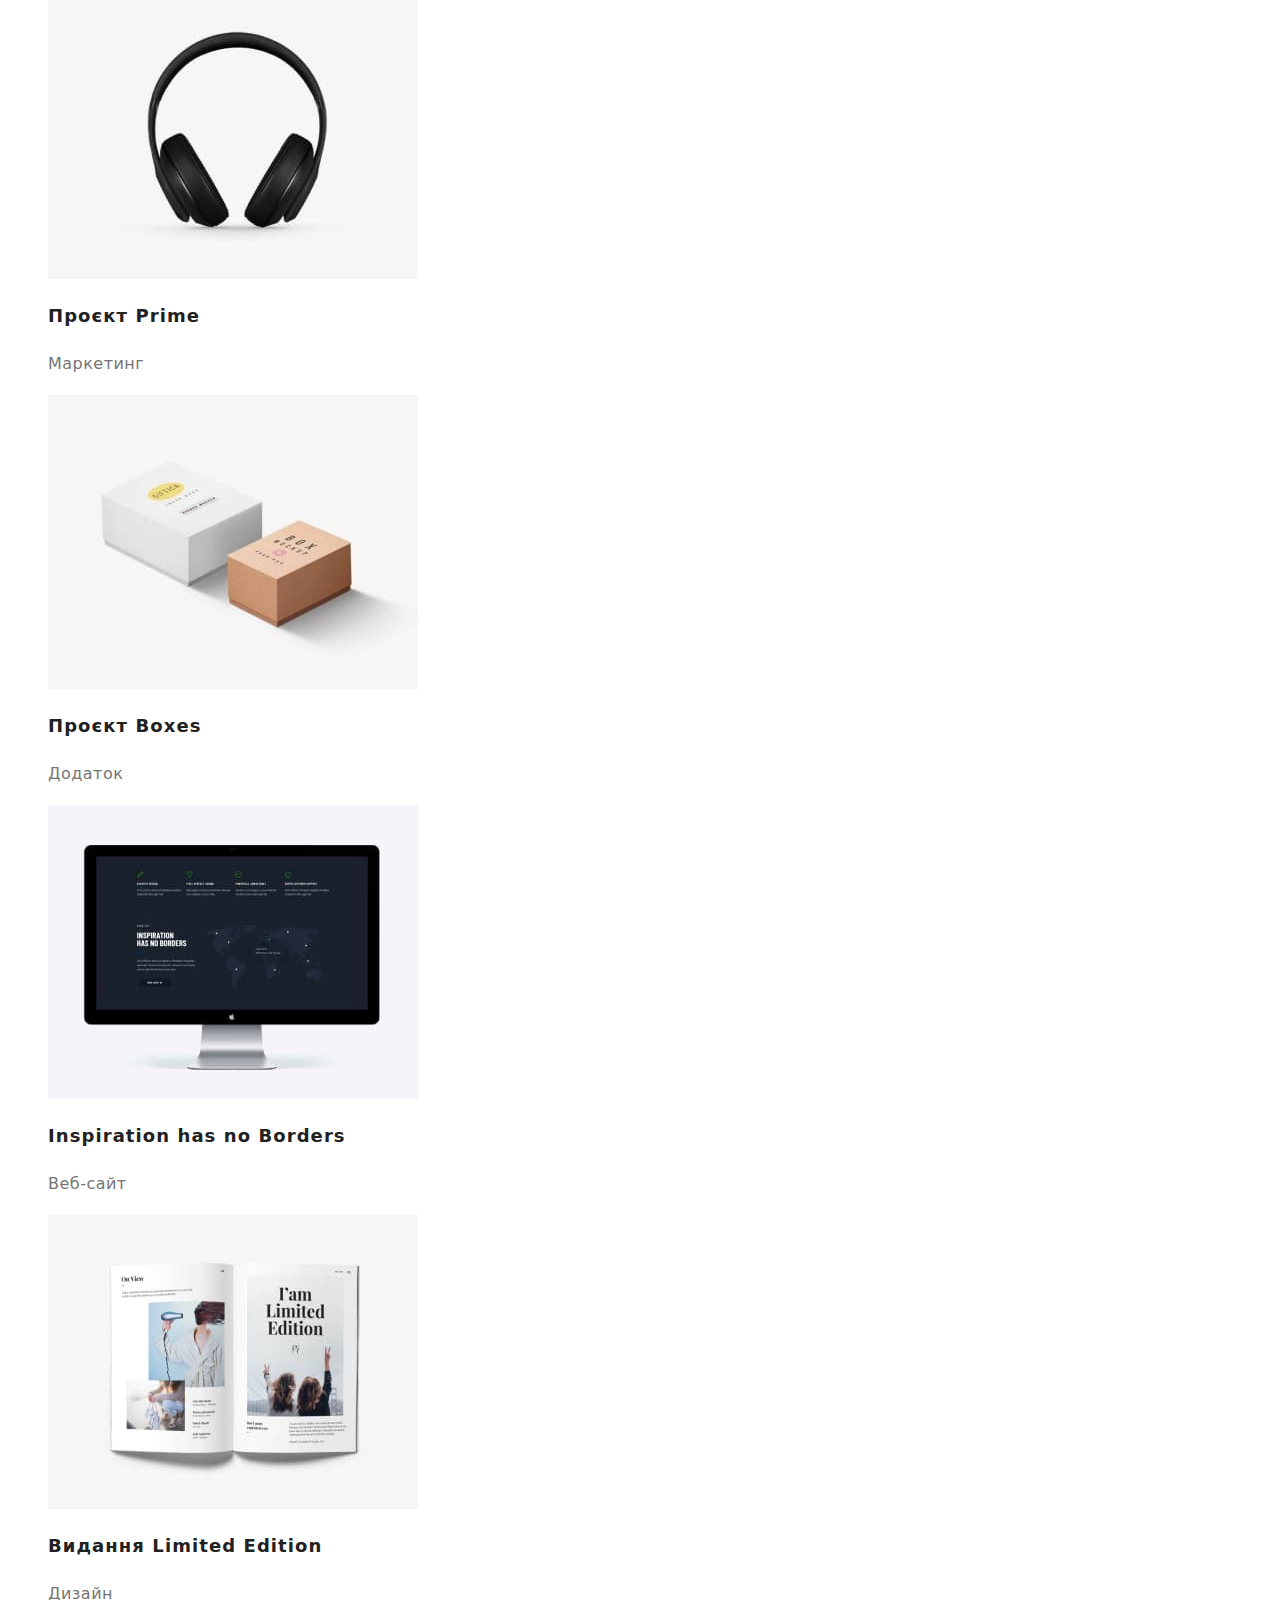
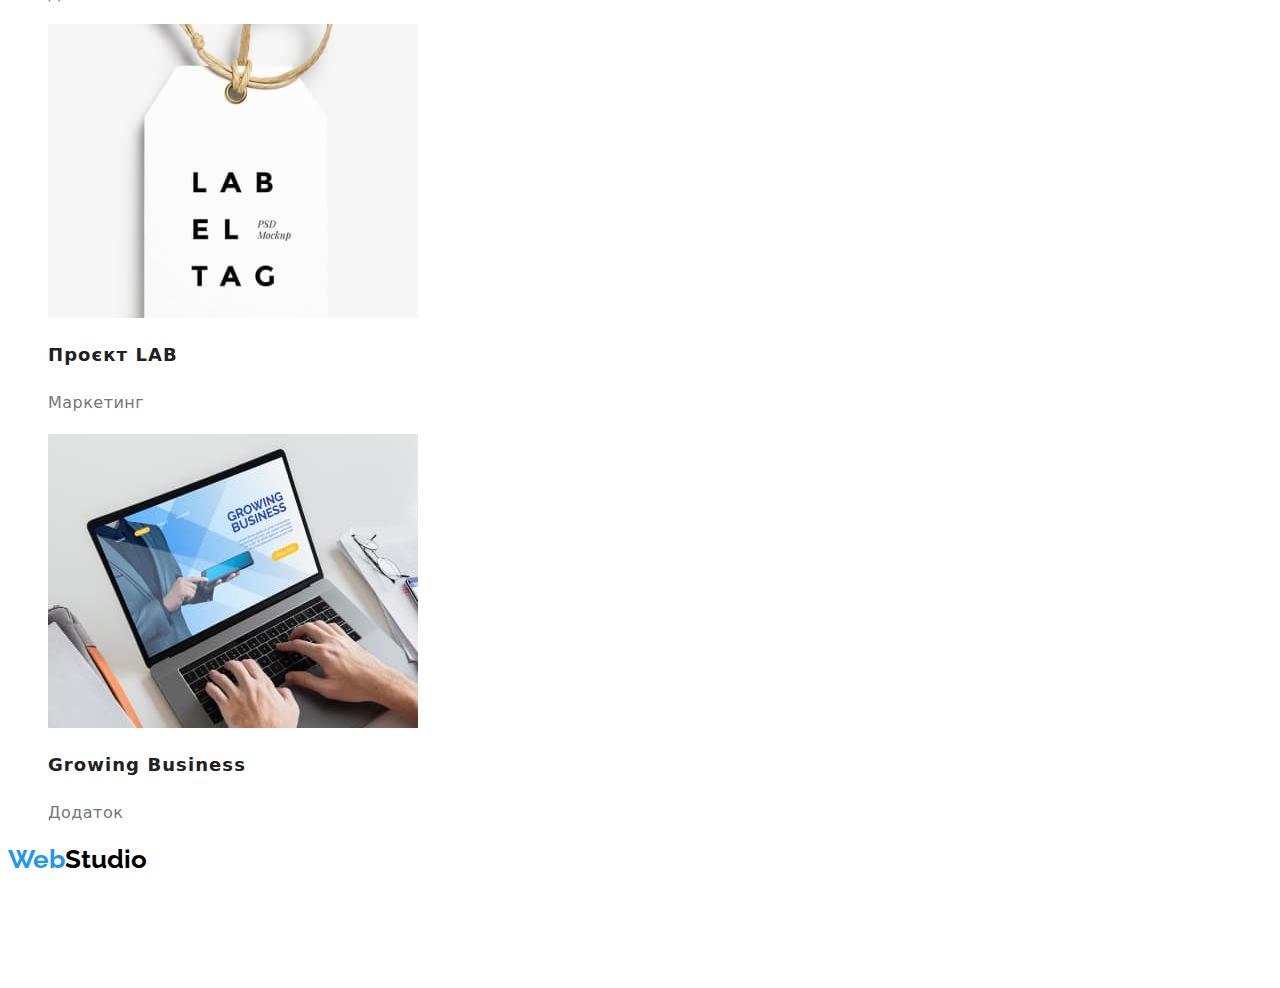
==== commit 4653102c: "current" ====
--- a/portfolio.html
+++ b/portfolio.html
@@ -20,11 +20,11 @@
     <nav>
       <a href="./index.html" class="logo-blue">Web<span class="logo-black">Studio</span></a>
       <ul class="site-nav list">
-        <li><a class="header-link link" href="./index.html">Студія</a></li>
-        <li><a class="header-link link" href="./portfolio.html">Портфоліо</a></li>
+        <li><a class="header-link current" href="./index.html">Студія</a></li>
+        <li><a class="header-link current" href="./portfolio.html">Портфоліо</a></li>
         <li><a class="header-link link" href="#">Контакти</a></li>
       </ul>
-    </nav>
+      </nav>
     <ul>
       <li><a class="link" href="mailto:info@devstudio.com">info@devstudio.com</a></li>
       <li><a class="heder-tel-link" href="tel:+380961111111">+38 096 111 11 11</a></li>
--- a/css/styles.css
+++ b/css/styles.css
@@ -42,21 +42,19 @@
 a {
   text-decoration: none;
 }
-
-.site-nav.header-link.link {
-
-  font-family: 'Roboto';
-  font-style: normal;
+.header-link { 
+  color: var(--title-text-color);
   font-weight: 500;
   font-size: 14px;
   line-height: 1.1;
   letter-spacing: 0.02em;
-
-  color:var(--title-text-color)
-}
-
-.site-nav.header-link.link:hover,
-.site-nav.header-link.link:focus {
+}
+.header-link.current {
+  color: var(--accent-color)
+}
+
+.header-link:hover,
+.header-link:focus {
   color: var(--accent-color)
 }
 
@@ -66,7 +64,7 @@
 
 /*електронна адреса і телефон*/
 
-.link .current {
+.link {
   font-weight: 500;
   font-size: 14px;
   line-height: 1.1;
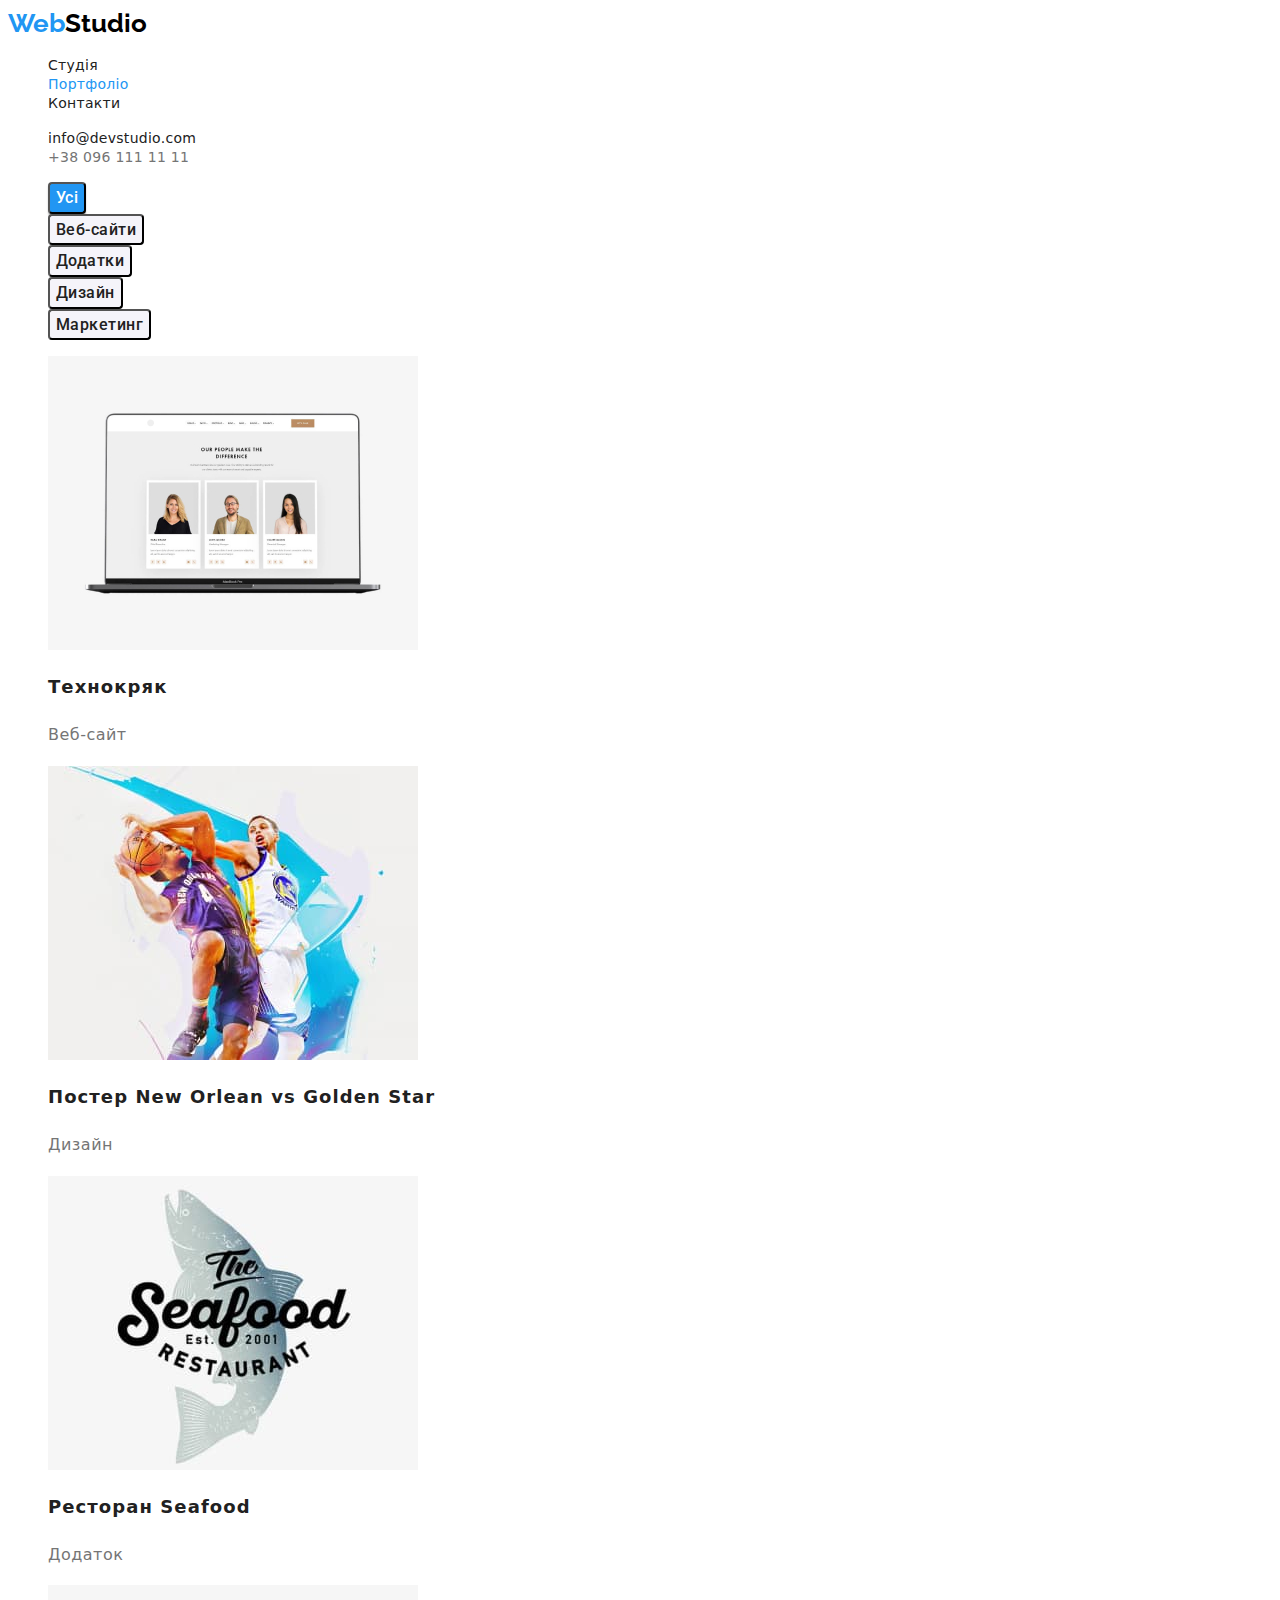
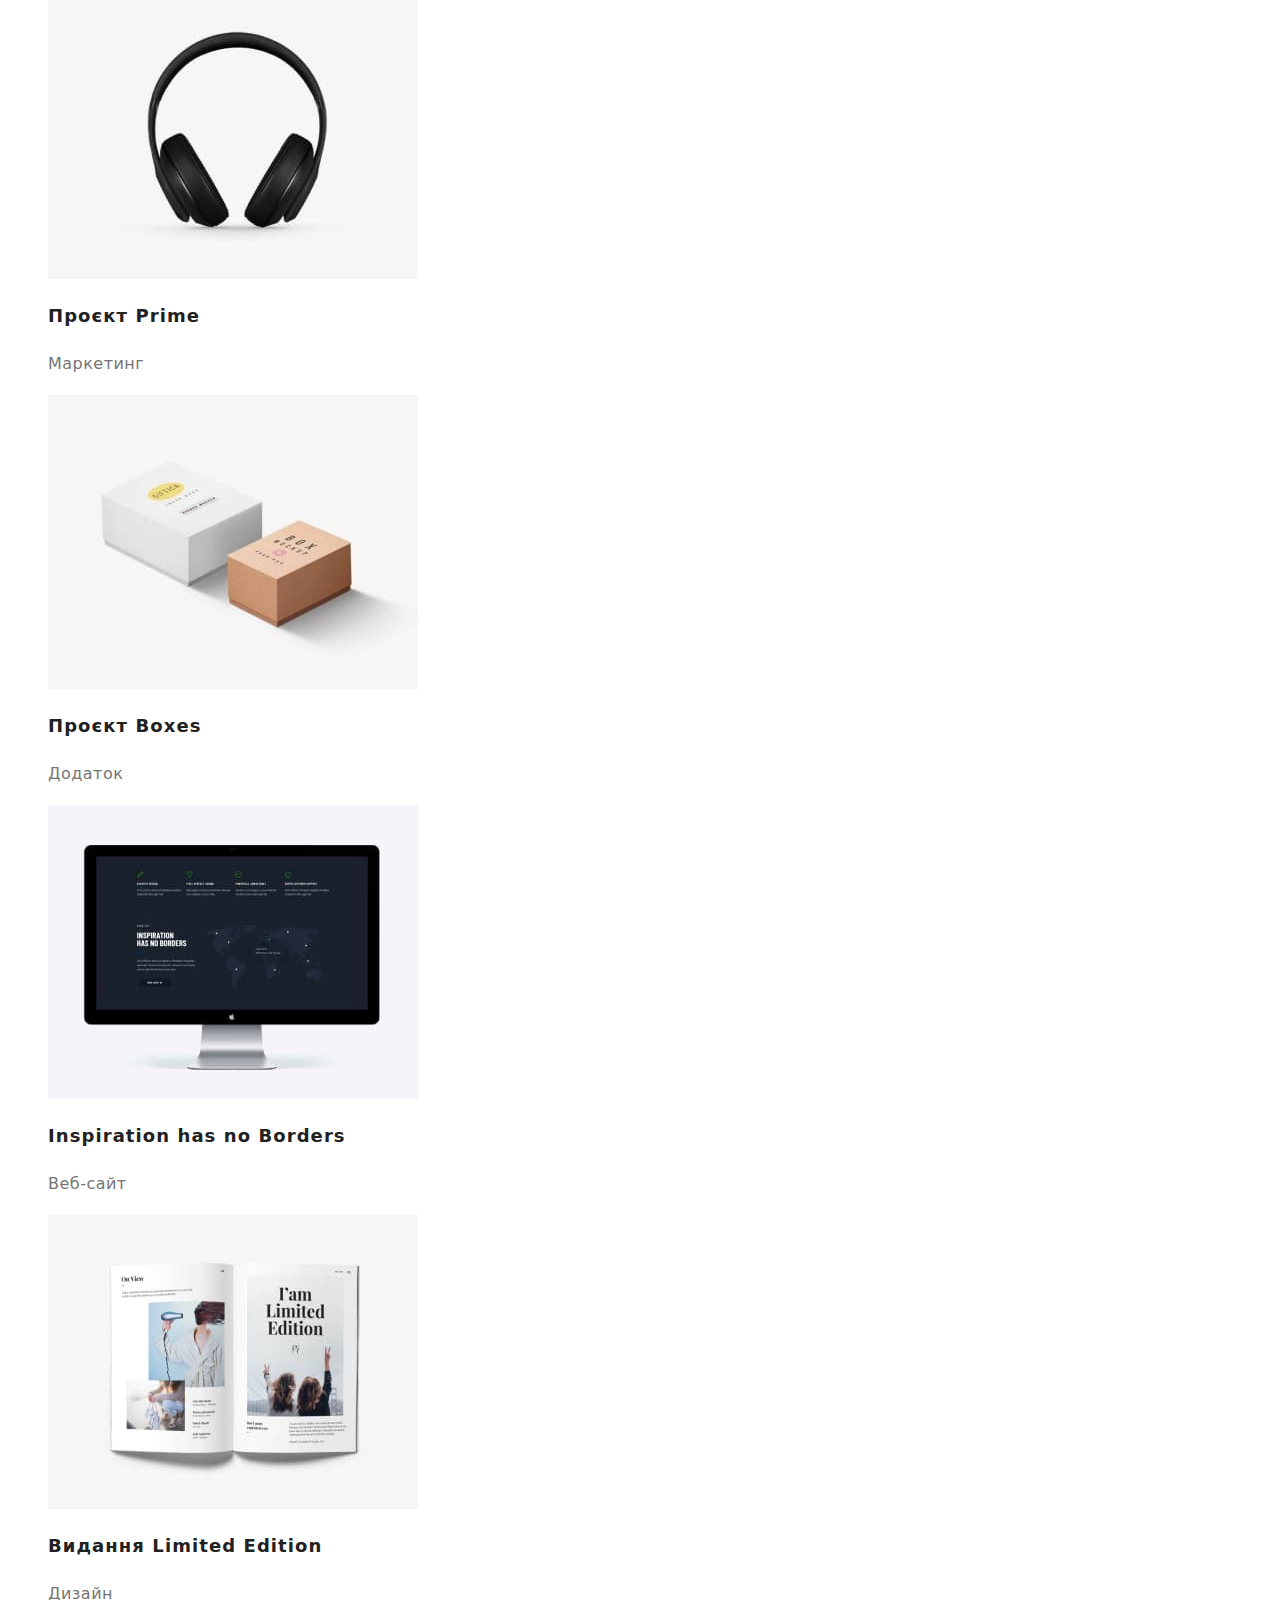
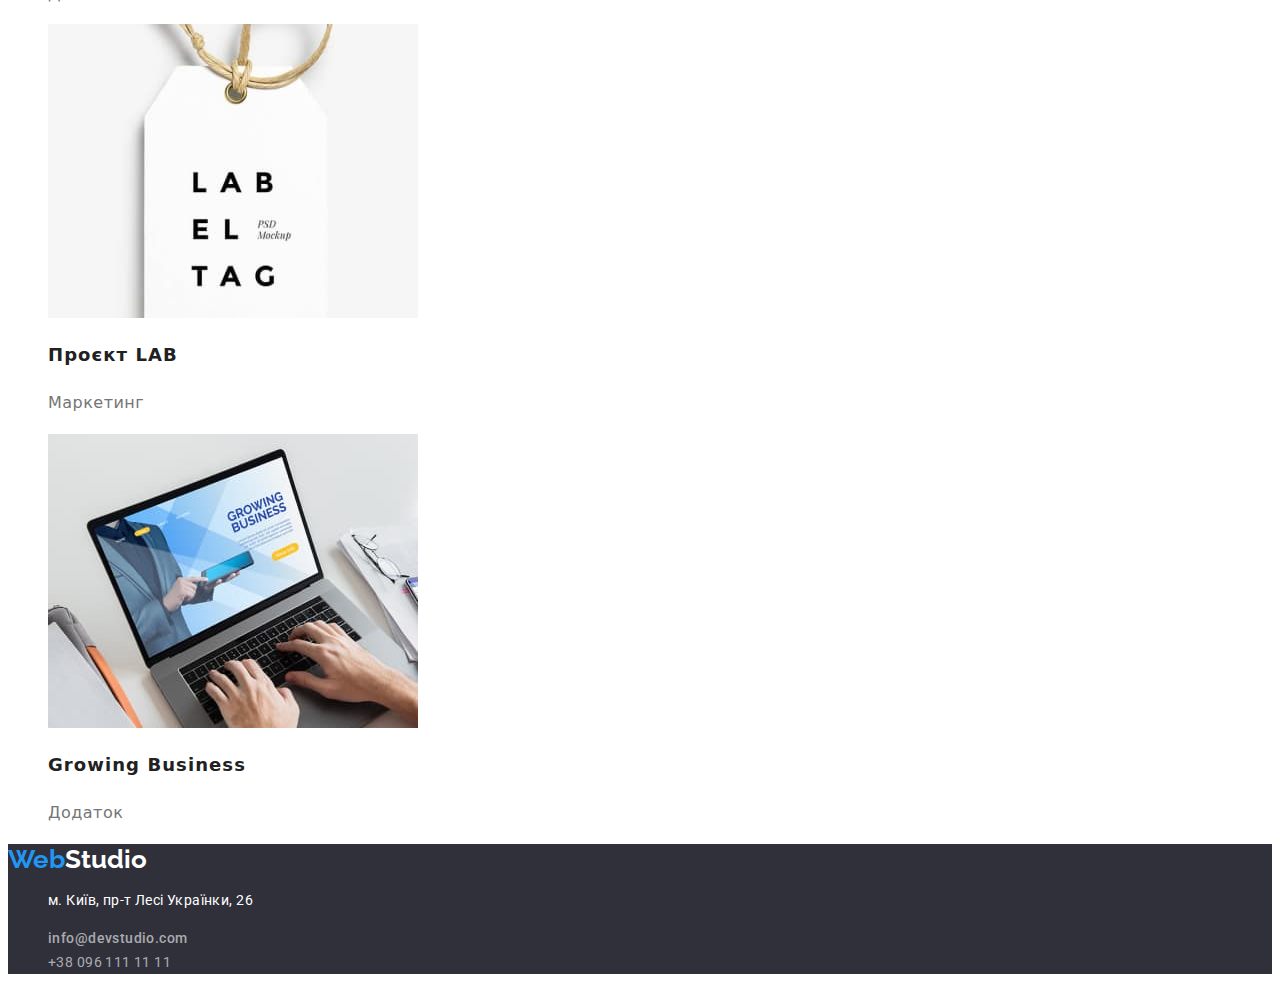
==== commit 65deab91: "допрацювання з посиланнями" ====
--- a/portfolio.html
+++ b/portfolio.html
@@ -20,11 +20,11 @@
     <nav>
       <a href="./index.html" class="logo-blue">Web<span class="logo-black">Studio</span></a>
       <ul class="site-nav list">
-        <li><a class="header-link current" href="./index.html">Студія</a></li>
-        <li><a class="header-link current" href="./portfolio.html">Портфоліо</a></li>
+        <li><a class="header-link link" href="./index.html">Студія</a></li>
+        <li><a class="header-link link current" href="./portfolio.html">Портфоліо</a></li>
         <li><a class="header-link link" href="#">Контакти</a></li>
       </ul>
-      </nav>
+    </nav>
     <ul>
       <li><a class="link" href="mailto:info@devstudio.com">info@devstudio.com</a></li>
       <li><a class="heder-tel-link" href="tel:+380961111111">+38 096 111 11 11</a></li>
@@ -92,8 +92,8 @@
       </ul>
     </section>
   </main>
-  <footer>
-    <a href="./index.html" class="logo-blue">Web<span class="logo-black">Studio</span></a>
+  <footer class="page-footer">
+    <a href="./index.html" class="logo-blue">Web<span class="logo-white">Studio</span></a>
     <address>
       <ul class="link">
         <li>
--- a/css/styles.css
+++ b/css/styles.css
@@ -1,11 +1,12 @@
 /*body font-family:'Roboto';*/
 :root {
-  --primary-text-color:#757575;
+  --primary-text-color: #757575;
   --title-text-color: #212121;
   --accent-color: #2196F3;
   --accent-black-color: #000000;
   --primary-white-color: #FFFFFF;
-  --primary-button-color:#F5F4FA;
+  --primary-button-color: #F5F4FA;
+  --primary-grey-color:rgba(255, 255, 255, 0.6);
 }
 
 body {
@@ -13,9 +14,11 @@
   font-family: system-ui, -apple-system, BlinkMacSystemFont, "Segoe UI", Roboto,
     Oxygen, Ubuntu, Cantarell, "Open Sans", "Helvetica Neue", sans-serif;
 }
+
 .hero {
   background: #2F303A;
 }
+
 /*логотип*/
 .logo-blue {
   font-family: "Raleway";
@@ -29,26 +32,32 @@
 .logo-black {
   color: var(--accent-black-color)
 }
+
 .logo-white {
-color: var(--primary-white-color)
-}
+  color: var(--primary-white-color)
+}
+
 /*навігація*/
 ul {
   list-style: none;
 }
+
 .list {
   list-style: none;
 }
+
 a {
   text-decoration: none;
 }
-.header-link { 
+
+.header-link {
   color: var(--title-text-color);
   font-weight: 500;
   font-size: 14px;
   line-height: 1.1;
   letter-spacing: 0.02em;
 }
+
 .header-link.current {
   color: var(--accent-color)
 }
@@ -59,7 +68,7 @@
 }
 
 a[href="#"] {
-  color:var(--title-text-color)
+  color: var(--title-text-color)
 }
 
 /*електронна адреса і телефон*/
@@ -71,6 +80,7 @@
   letter-spacing: 0.02em;
   color: var(--title-text-color)
 }
+
 .link:hover,
 .link:focus {
   color: var(--accent-color)
@@ -81,7 +91,7 @@
   font-size: 14px;
   line-height: 1.1;
   letter-spacing: 0.02em;
-  color:var(--primary-text-color)
+  color: var(--primary-text-color)
 }
 
 .heder-tel-link:hover,
@@ -111,10 +121,12 @@
 .button {
   cursor: pointer;
 }
+
 button:hover,
 button:focus {
   color: var(--accent-color)
 }
+
 .button.primary {
   background-color: var(--accent-color);
   box-shadow: 0px 4px 4px rgba(0, 0, 0, 0.15);
@@ -132,9 +144,12 @@
   letter-spacing: 0.06em;
   color: var(--primary-white-color)
 }
-.button.primary:hover,.button.primary:focus {
-  color: var(--accent-color)
-}
+
+.button.primary:hover,
+.button.primary:focus {
+  color: var(--accent-color)
+}
+
 .portfolio-button-blue {
   background-color: var(--accent-color);
   /* shadow-middle */
@@ -153,6 +168,7 @@
   letter-spacing: 0.03em;
   color: var(--primary-white-color)
 }
+
 .portfolio-button {
   background-color: var(--primary-button-color);
   border-radius: 4px;
@@ -167,6 +183,7 @@
   letter-spacing: 0.03em;
   color: var(--title-text-color);
 }
+
 /*Заголовки першої сторінки*/
 .hero-title {
   font-family: 'Roboto';
@@ -182,6 +199,7 @@
 
   color: var(--primary-white-color);
 }
+
 .main-title {
   font-weight: 700;
   font-size: 36px;
@@ -193,10 +211,10 @@
 
 .title {
   font-weight: 700;
-    font-size: 14px;
-    line-height: 1.1;
-    letter-spacing: 0.03em;
-    text-transform: uppercase;
+  font-size: 14px;
+  line-height: 1.1;
+  letter-spacing: 0.03em;
+  text-transform: uppercase;
 
   color: var(--title-text-color);
 }
@@ -210,6 +228,7 @@
   text-align: center;
   letter-spacing: 0.03em;
 }
+
 /*Заголовки портфоліо*/
 
 .section-title {
@@ -243,6 +262,7 @@
   text-align: center;
   letter-spacing: 0.03em;
 }
+
 .section-text {
   font-weight: 400;
   font-size: 16px;
@@ -267,9 +287,11 @@
   clip-path: inset(50%);
   margin: -1px;
 }
-.page-footer{
-background: #2F303A;
-}
+
+.page-footer {
+  background: #2F303A;
+}
+
 .footer-addres {
   font-family: 'Roboto';
   font-style: normal;
@@ -280,7 +302,7 @@
 
   letter-spacing: 0.03em;
 
-  color: #FFFFFF;
+  color: var(--primary-white-color)
 }
 
 .footer-link {
@@ -292,7 +314,7 @@
 
   letter-spacing: 0.03em;
 
-  color: rgba(255, 255, 255, 0.6);
+  color: var(--primary-grey-color)
 }
 
 .footer-tel-link {
@@ -305,5 +327,4 @@
 
   letter-spacing: 0.03em;
 
-  color: rgba(255, 255, 255, 0.6);
-}+  color: var(--primary-grey-color) }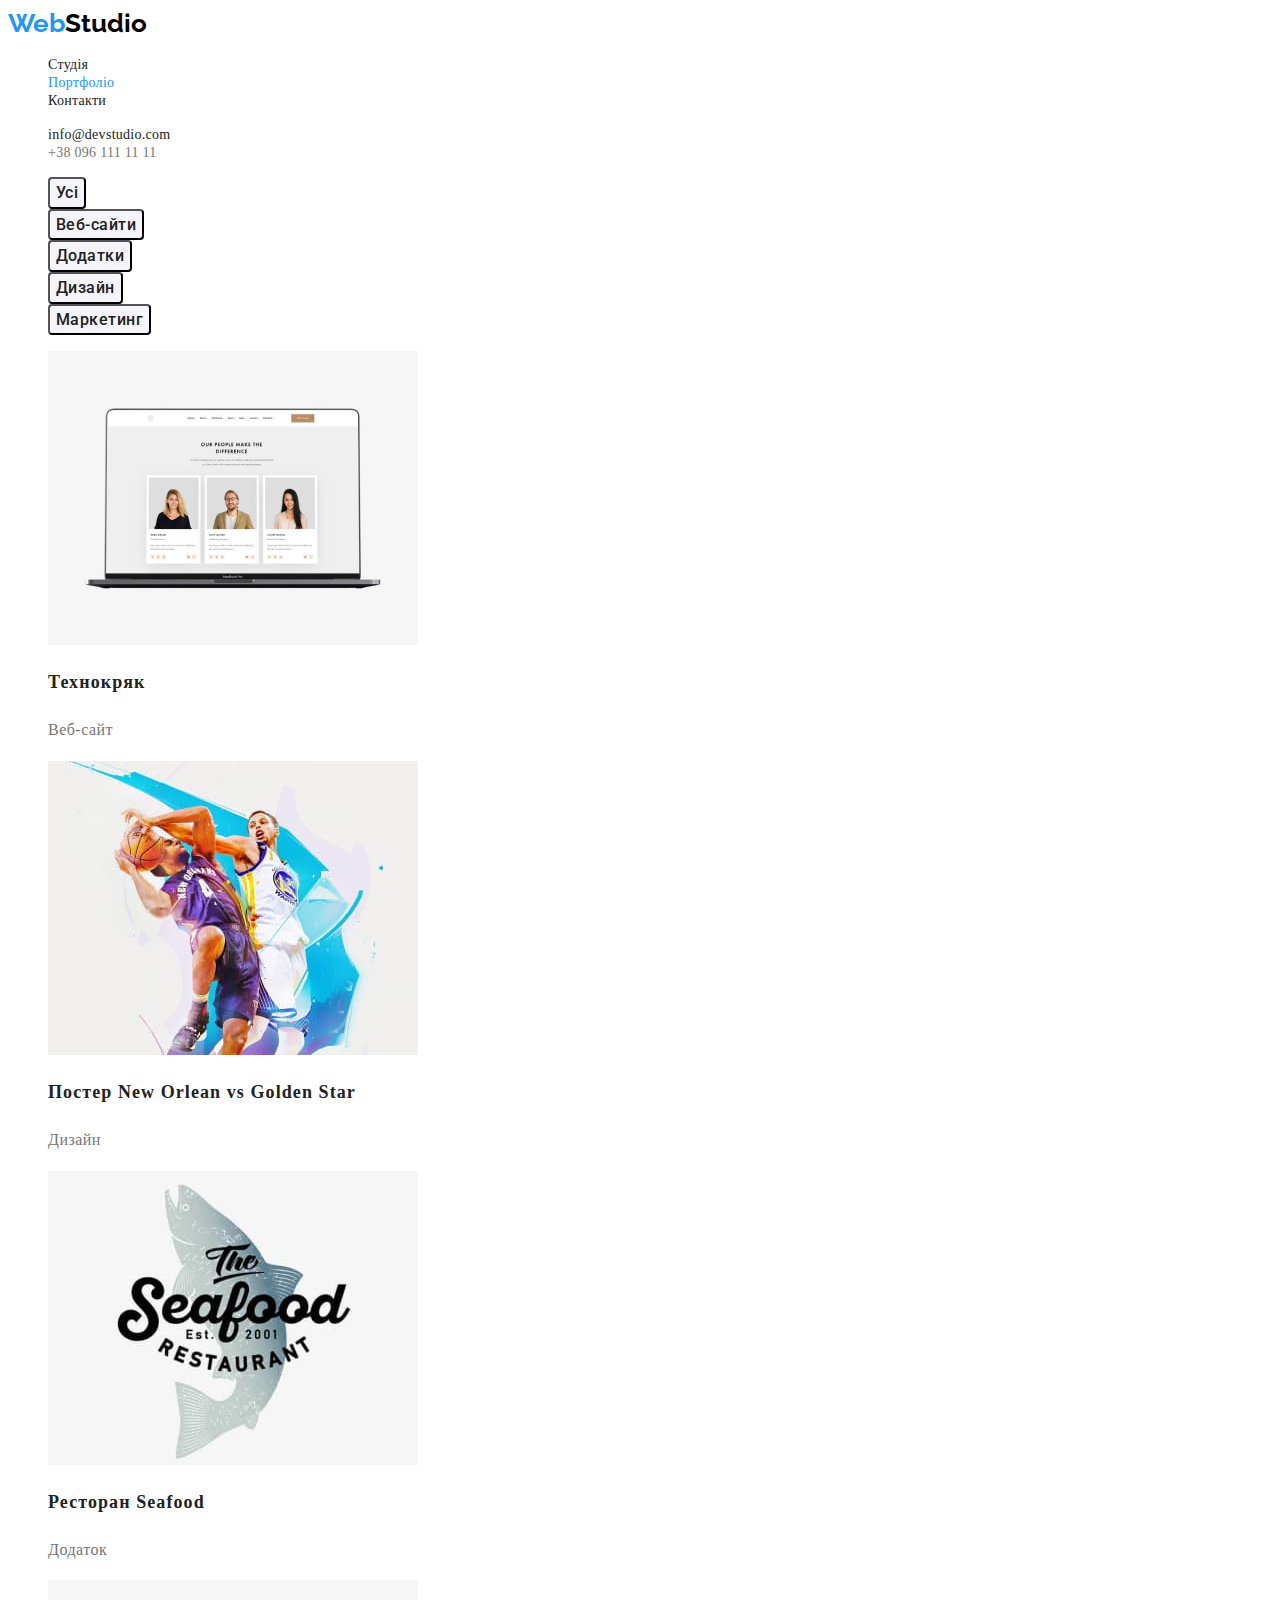
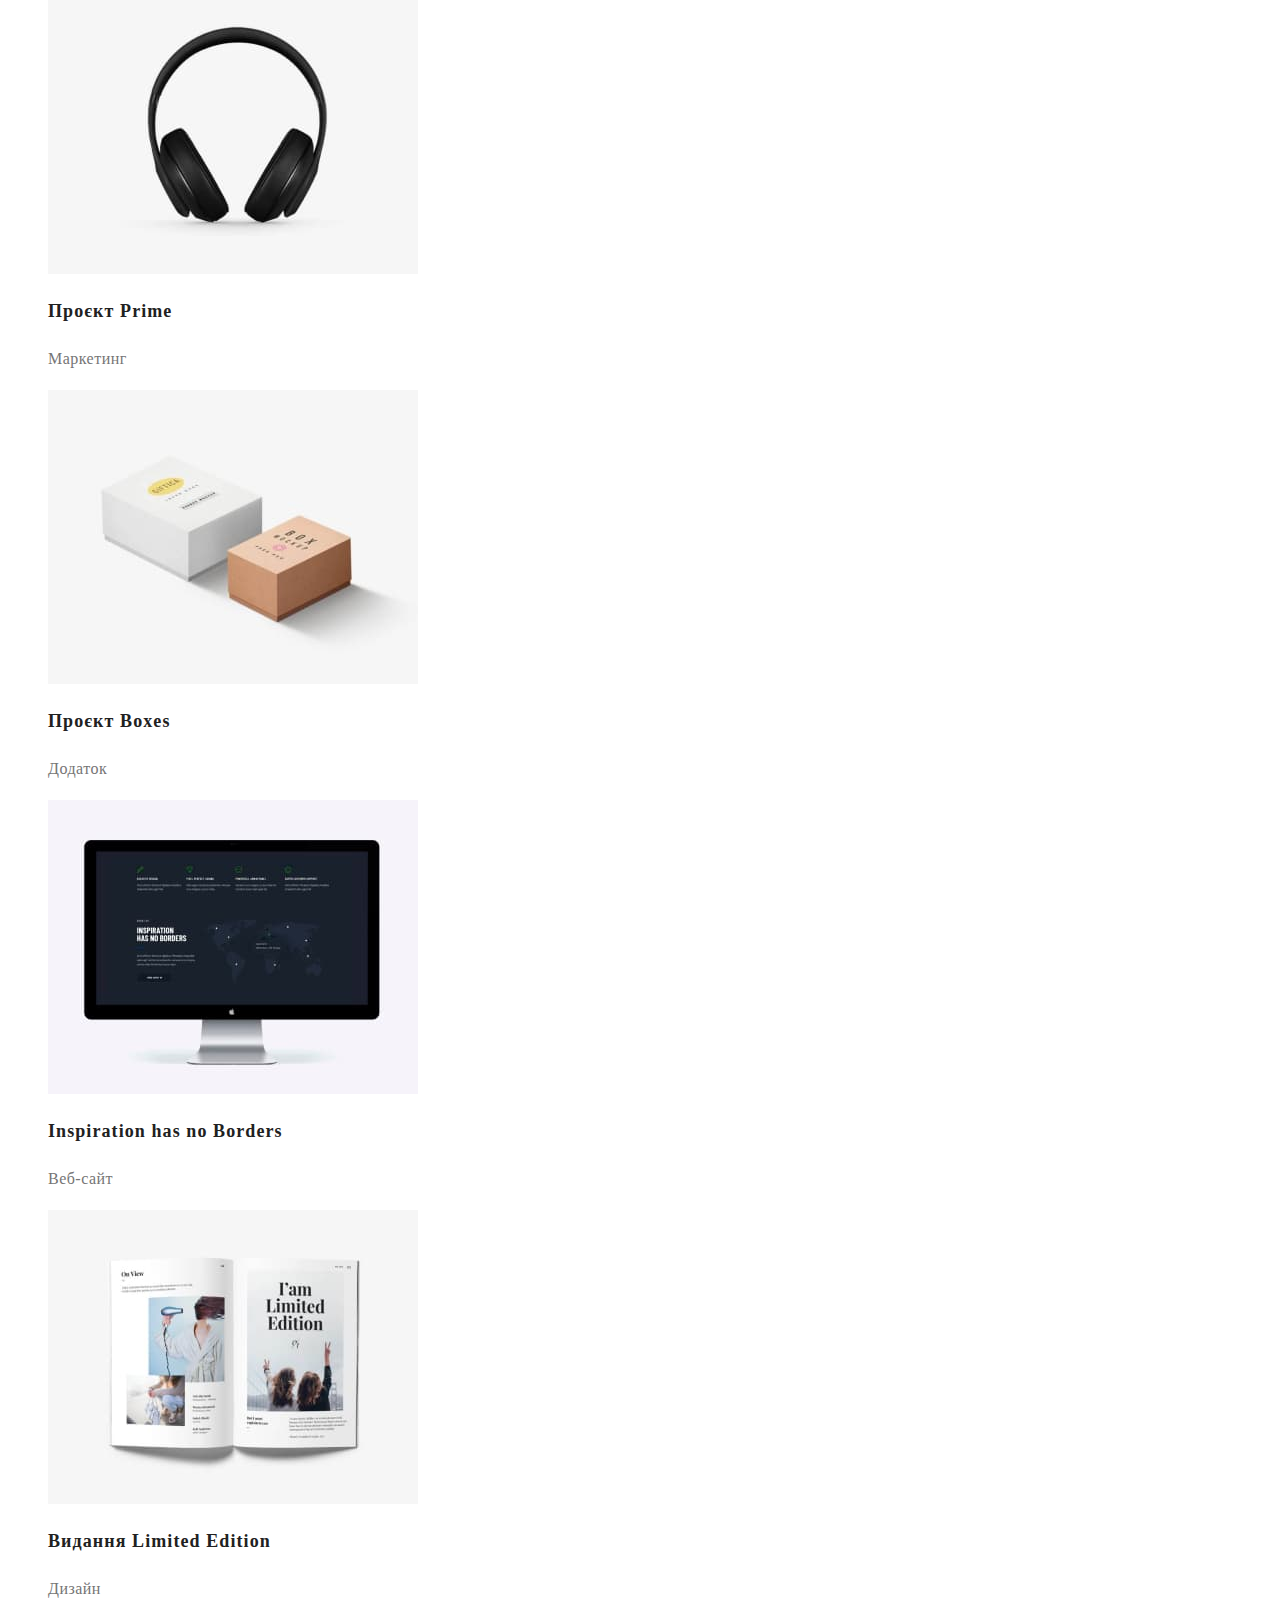
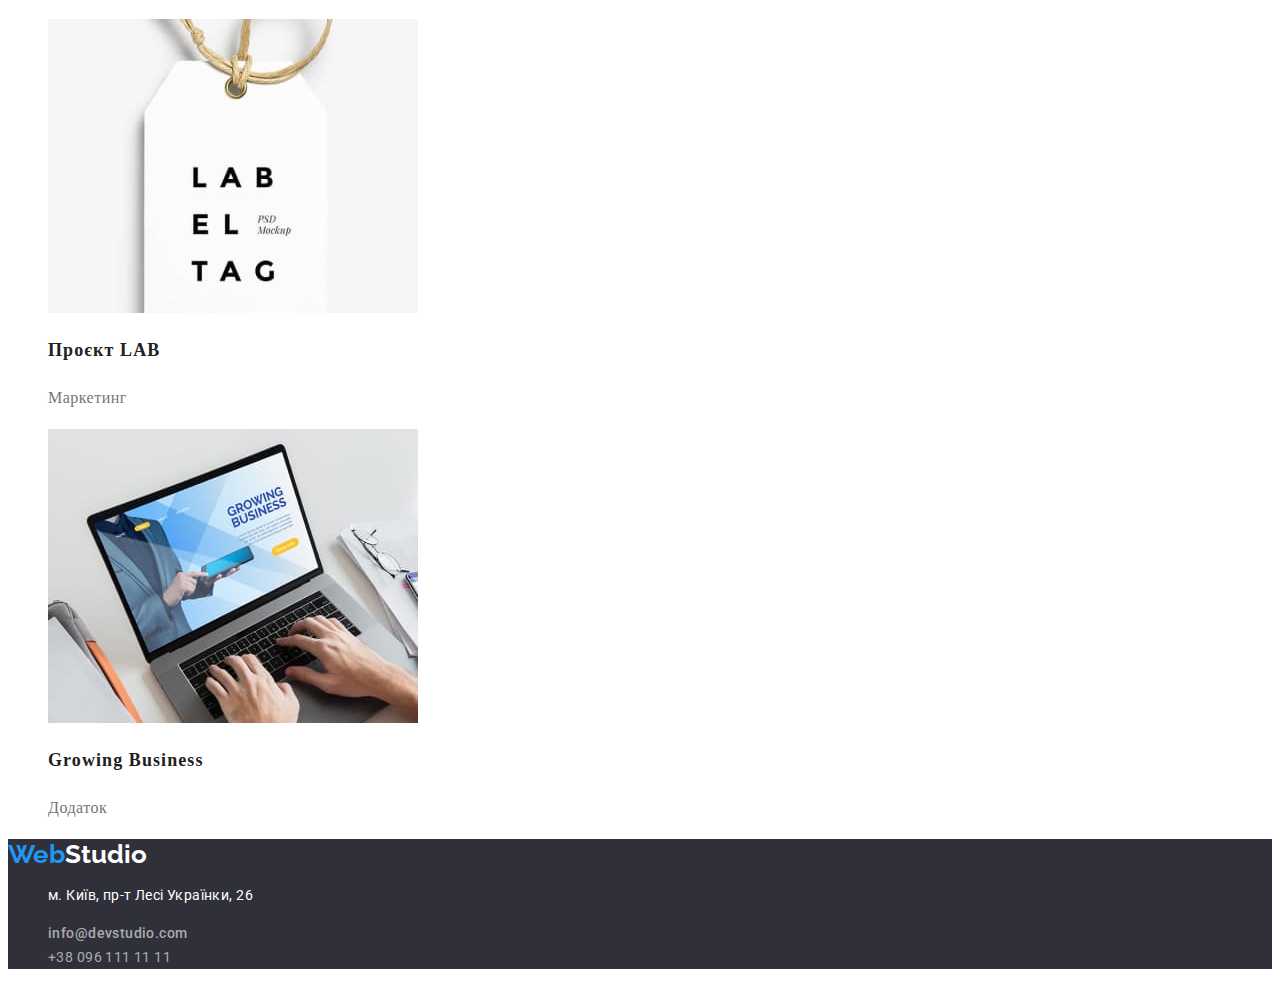
==== commit b1155eb1: "допрацювання 3" ====
--- a/portfolio.html
+++ b/portfolio.html
@@ -36,7 +36,7 @@
     <section>
       <h1 class="visually-hidden">Портфоліо</h1>
       <ul>
-        <li><button class="portfolio-button-blue" type="button">Усі</button></li>
+        <li><button class="portfolio-button" type="button">Усі</button></li>
         <li><button class="portfolio-button" type="button">Веб-сайти</button></li>
         <li><button class="portfolio-button" type="button">Додатки</button></li>
         <li><button class="portfolio-button" type="button">Дизайн</button></li>
--- a/css/styles.css
+++ b/css/styles.css
@@ -3,18 +3,26 @@
   --primary-text-color: #757575;
   --title-text-color: #212121;
   --accent-color: #2196F3;
+  --active-blue:#188CE8;
   --accent-black-color: #000000;
   --primary-white-color: #FFFFFF;
   --primary-button-color: #F5F4FA;
   --primary-grey-color:rgba(255, 255, 255, 0.6);
 }
 
-body {
+.body {
+  background-color: var(--primary-text-color);
+  font-family:Roboto sans-serif;
+}
+.header-page {
+  background-color: var(--primary-white-color)
+}
+.main {
   background-color: var(--primary-white-color);
-  font-family: system-ui, -apple-system, BlinkMacSystemFont, "Segoe UI", Roboto,
-    Oxygen, Ubuntu, Cantarell, "Open Sans", "Helvetica Neue", sans-serif;
-}
-
+}
+.container {
+  color: var(--primary-white-color);
+}
 .hero {
   background: #2F303A;
 }
@@ -104,7 +112,6 @@
   font-weight: 900;
   font-size: 44px;
   line-height: 1.3;
-  /* or 136% */
 
   text-align: center;
   letter-spacing: 0.06em;
@@ -113,77 +120,57 @@
   color: var(--primary-white-color)
 }
 
-.button {
-  color: var(--title-text-color);
-  background-color: var(--primary-white-color);
+.section-team {
+  background-color: var(--primary-button-color)
 }
 
 .button {
   cursor: pointer;
 }
 
-button:hover,
-button:focus {
-  color: var(--accent-color)
-}
-
-.button.primary {
+.button-primary {
+
   background-color: var(--accent-color);
   box-shadow: 0px 4px 4px rgba(0, 0, 0, 0.15);
   border-radius: 4px;
 
   font-family: 'Roboto';
-  font-style: normal;
   font-weight: 700;
   font-size: 16px;
   line-height: 1.8;
-  /* identical to box height, or 188% */
   display: flex;
   align-items: center;
-  text-align: center;
   letter-spacing: 0.06em;
-  color: var(--primary-white-color)
-}
-
-.button.primary:hover,
-.button.primary:focus {
-  color: var(--accent-color)
-}
-
-.portfolio-button-blue {
-  background-color: var(--accent-color);
-  /* shadow-middle */
-  box-shadow: 0px 3px 1px rgba(0, 0, 0, 0.1),
-    0px 1px 2px rgba(0, 0, 0, 0.08),
-    0px 2px 2px rgba(0, 0, 0, 0.12);
+
+  color: var(--primary-white-color)
+}
+
+.button-primary:hover,
+.button-primary:focus {
+  background-color: var(--active-blue);
+  box-shadow: 0px 4px 4px rgba(0, 0, 0, 0.15);
   border-radius: 4px;
-
-  font-family: 'Roboto';
-  font-style: normal;
-  font-weight: 500;
-  font-size: 16px;
-  line-height: 1.6;
-  /* identical to box height, or 162% */
-  text-align: center;
-  letter-spacing: 0.03em;
-  color: var(--primary-white-color)
 }
 
 .portfolio-button {
   background-color: var(--primary-button-color);
   border-radius: 4px;
-  font-family: 'Roboto';
-  font-style: normal;
+
+  font-family: 'Roboto';
   font-weight: 500;
   font-size: 16px;
   line-height: 1.6;
-  /* identical to box height, or 162% */
-
-  text-align: center;
-  letter-spacing: 0.03em;
-  color: var(--title-text-color);
-}
-
+  letter-spacing: 0.03em;
+
+  color: var(--title-text-color);
+}
+.portfolio-button:hover,
+.portfolio-button:focus {
+  background-color: var(--accent-color);
+  box-shadow: 0px 3px 1px rgba(0, 0, 0, 0.1), 0px 1px 2px rgba(0, 0, 0, 0.08), 0px 2px 2px rgba(0, 0, 0, 0.12);
+  border-radius: 4px;
+  color: var(--primary-white-color)
+}
 /*Заголовки першої сторінки*/
 .hero-title {
   font-family: 'Roboto';
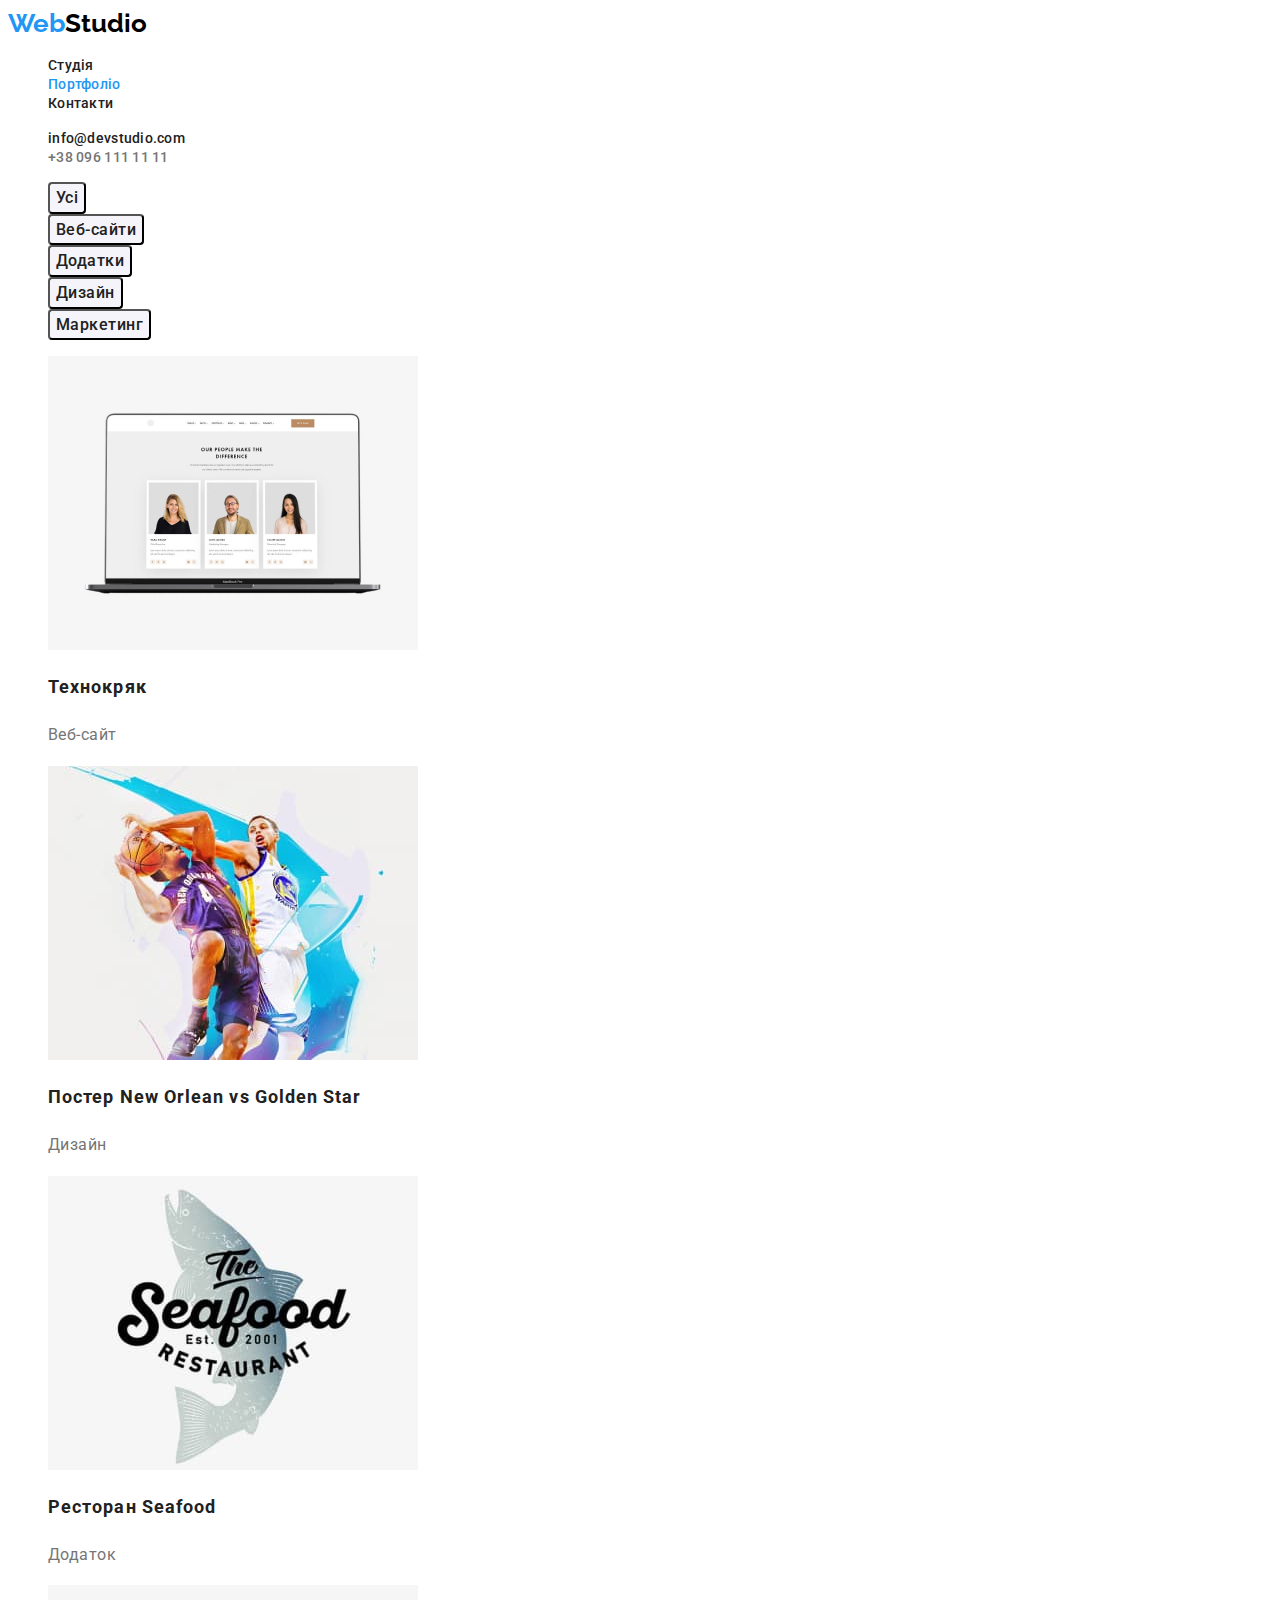
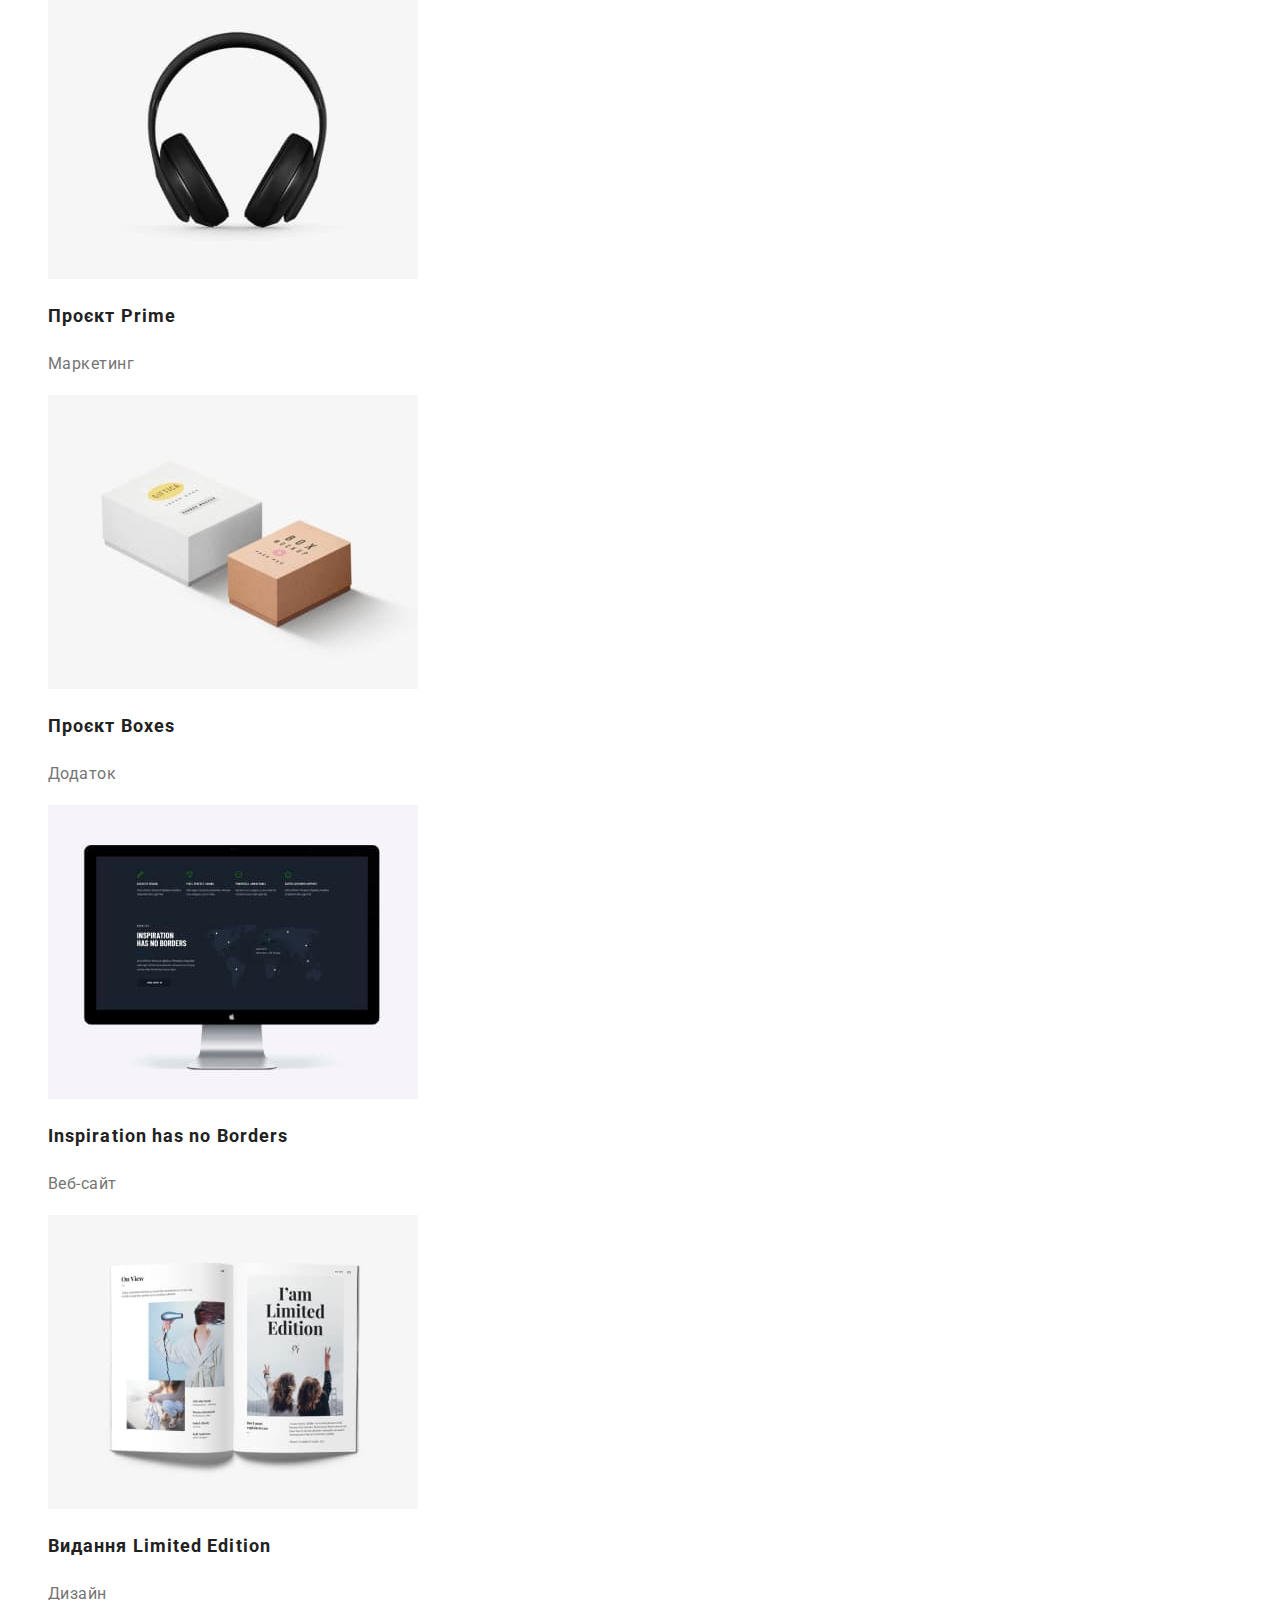
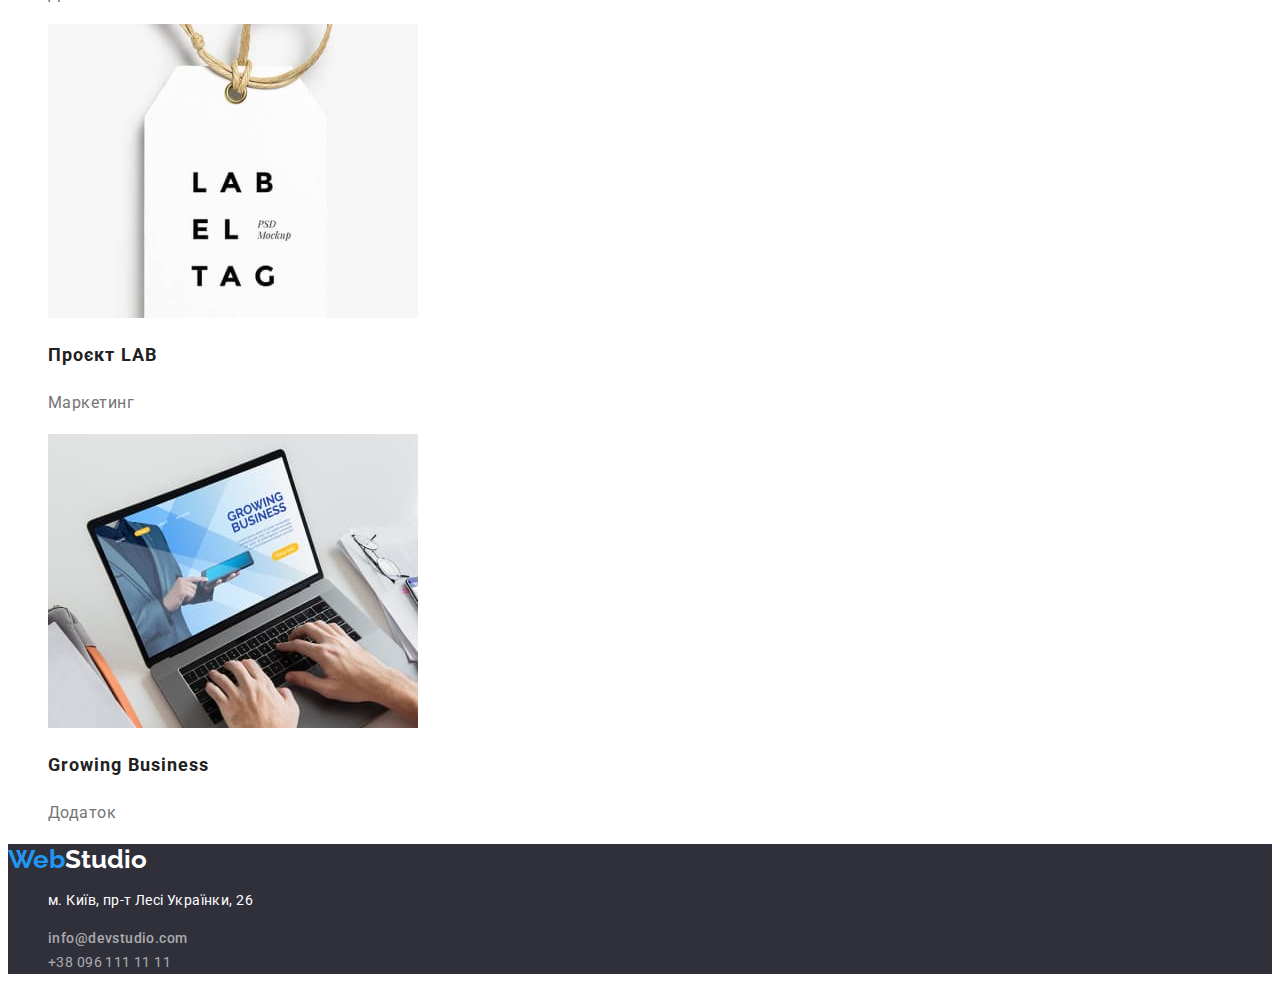
==== commit c42f9824: "допрацювання3" ====
--- a/portfolio.html
+++ b/portfolio.html
@@ -97,7 +97,7 @@
     <address>
       <ul class="link">
         <li>
-          <p class="footer-addres link">м. Київ, пр-т Лесі Українки, 26</p>
+          <p class="footer-addres">м. Київ, пр-т Лесі Українки, 26</p>
         </li>
         <li><a class="footer-link link" href="mailto:info@devstudio.com">info@devstudio.com</a>
         </li>
--- a/css/styles.css
+++ b/css/styles.css
@@ -3,26 +3,18 @@
   --primary-text-color: #757575;
   --title-text-color: #212121;
   --accent-color: #2196F3;
-  --active-blue:#188CE8;
+  --active-blue: #188CE8;
   --accent-black-color: #000000;
   --primary-white-color: #FFFFFF;
   --primary-button-color: #F5F4FA;
-  --primary-grey-color:rgba(255, 255, 255, 0.6);
-}
-
-.body {
-  background-color: var(--primary-text-color);
-  font-family:Roboto sans-serif;
-}
-.header-page {
-  background-color: var(--primary-white-color)
-}
-.main {
+  --primary-grey-color: rgba(255, 255, 255, 0.6);
+}
+
+body {
   background-color: var(--primary-white-color);
-}
-.container {
-  color: var(--primary-white-color);
-}
+  font-family: Roboto, sans-serif;
+}
+
 .hero {
   background: #2F303A;
 }
@@ -124,17 +116,16 @@
   background-color: var(--primary-button-color)
 }
 
-.button {
-  cursor: pointer;
+.main-foto {
+  background-color: var(--primary-white-color);
 }
 
 .button-primary {
-
   background-color: var(--accent-color);
   box-shadow: 0px 4px 4px rgba(0, 0, 0, 0.15);
   border-radius: 4px;
 
-  font-family: 'Roboto';
+  font-family: inherit;
   font-weight: 700;
   font-size: 16px;
   line-height: 1.8;
@@ -142,7 +133,9 @@
   align-items: center;
   letter-spacing: 0.06em;
 
-  color: var(--primary-white-color)
+  color: var(--primary-white-color);
+
+  cursor: pointer;
 }
 
 .button-primary:hover,
@@ -163,7 +156,10 @@
   letter-spacing: 0.03em;
 
   color: var(--title-text-color);
-}
+
+  cursor: pointer;
+}
+
 .portfolio-button:hover,
 .portfolio-button:focus {
   background-color: var(--accent-color);
@@ -171,6 +167,7 @@
   border-radius: 4px;
   color: var(--primary-white-color)
 }
+
 /*Заголовки першої сторінки*/
 .hero-title {
   font-family: 'Roboto';
@@ -210,7 +207,6 @@
   font-weight: 500;
   font-size: 16px;
   line-height: 1.1;
-  /* identical to box height */
 
   text-align: center;
   letter-spacing: 0.03em;
@@ -222,7 +218,6 @@
   font-weight: 700;
   font-size: 18px;
   line-height: 2;
-  /* identical to box height, or 200% */
 
   letter-spacing: 0.06em;
   color: var(--title-text-color);
@@ -233,7 +228,6 @@
   font-weight: 400;
   font-size: 14px;
   line-height: 1.7;
-  /* or 171% */
 
   letter-spacing: 0.03em;
 
@@ -244,7 +238,6 @@
   font-weight: 400;
   font-size: 16px;
   line-height: 1.1px;
-  /* identical to box height */
 
   text-align: center;
   letter-spacing: 0.03em;
@@ -254,7 +247,6 @@
   font-weight: 400;
   font-size: 16px;
   line-height: 1.8;
-  /* identical to box height, or 188% */
 
   letter-spacing: 0.03em;
 
@@ -285,7 +277,6 @@
   font-weight: 400;
   font-size: 14px;
   line-height: 1.7;
-  /* or 171% */
 
   letter-spacing: 0.03em;
 
@@ -297,7 +288,6 @@
   font-style: normal;
   font-size: 14px;
   line-height: 1.7;
-  /* or 171% */
 
   letter-spacing: 0.03em;
 
@@ -310,8 +300,8 @@
   font-weight: 400;
   font-size: 14px;
   line-height: 1.7;
-  /* or 171% */
-
-  letter-spacing: 0.03em;
-
-  color: var(--primary-grey-color) }+
+  letter-spacing: 0.03em;
+
+  color: var(--primary-grey-color)
+}